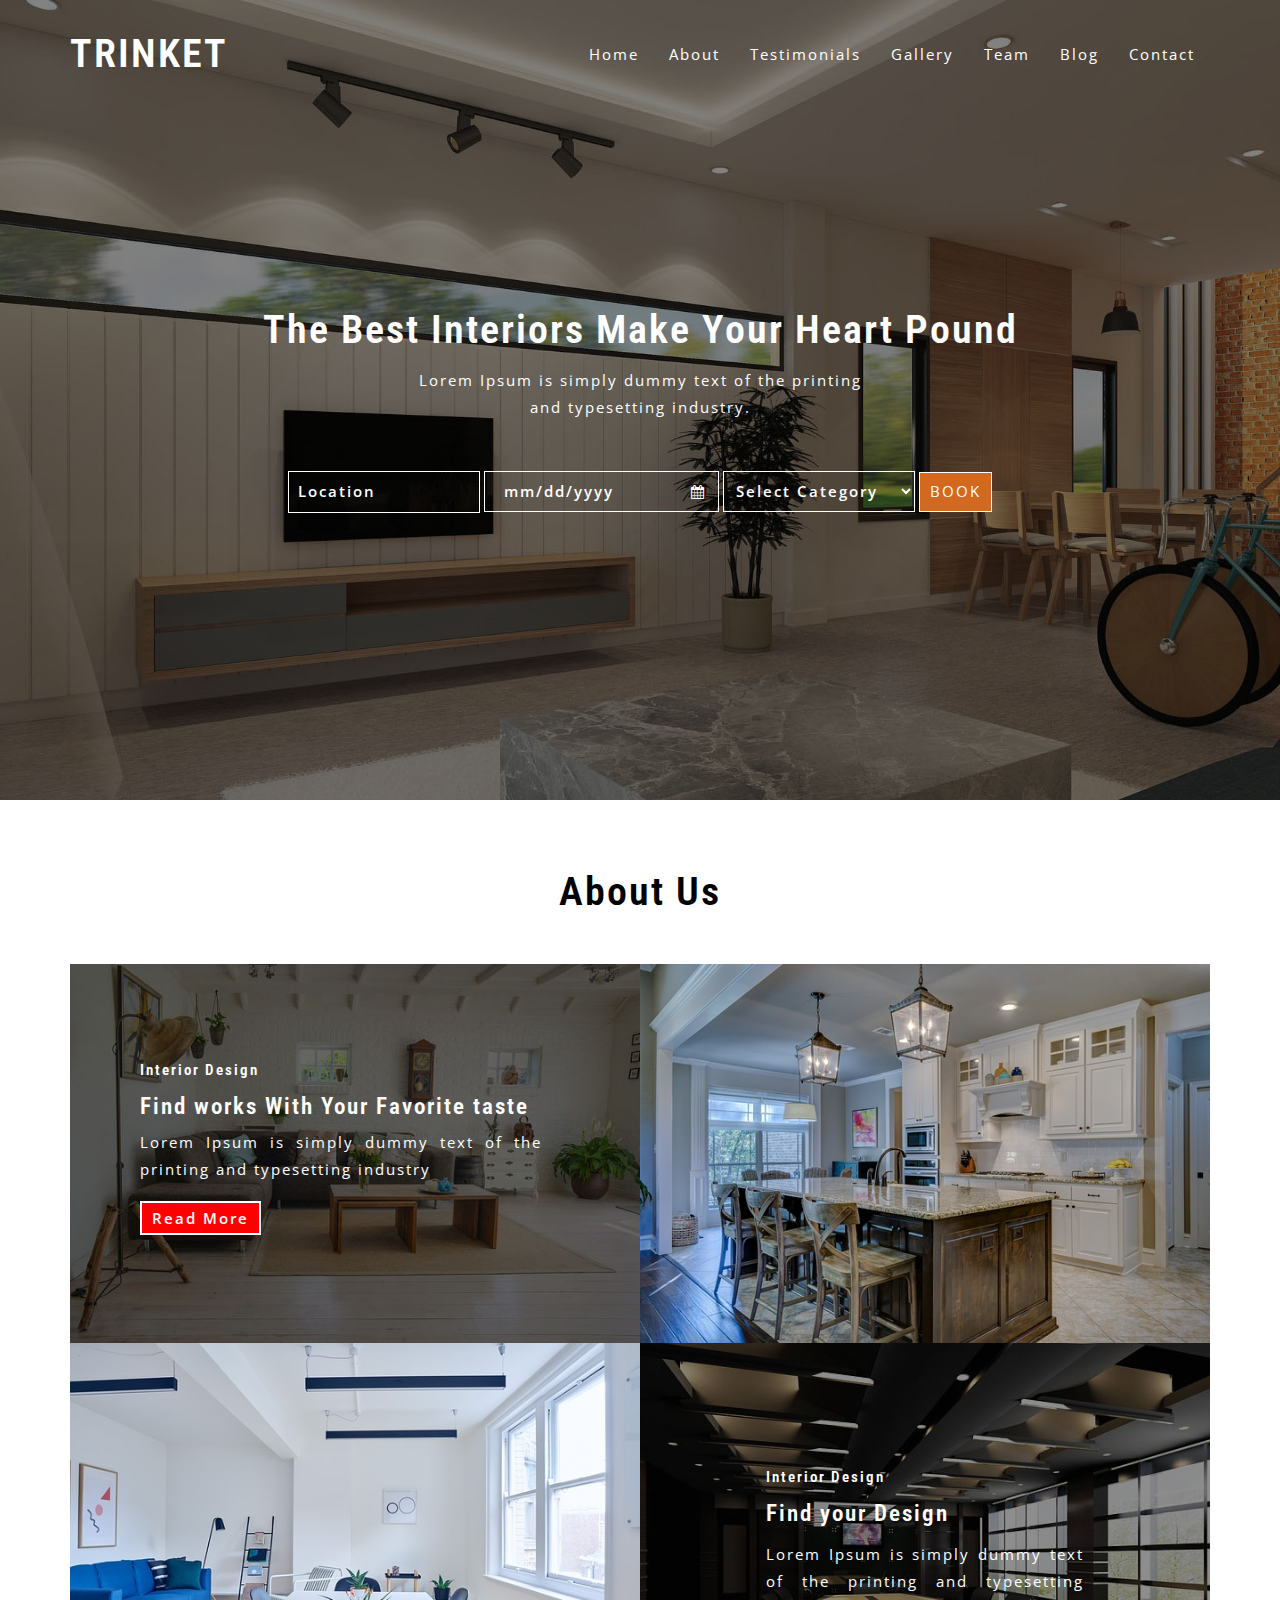
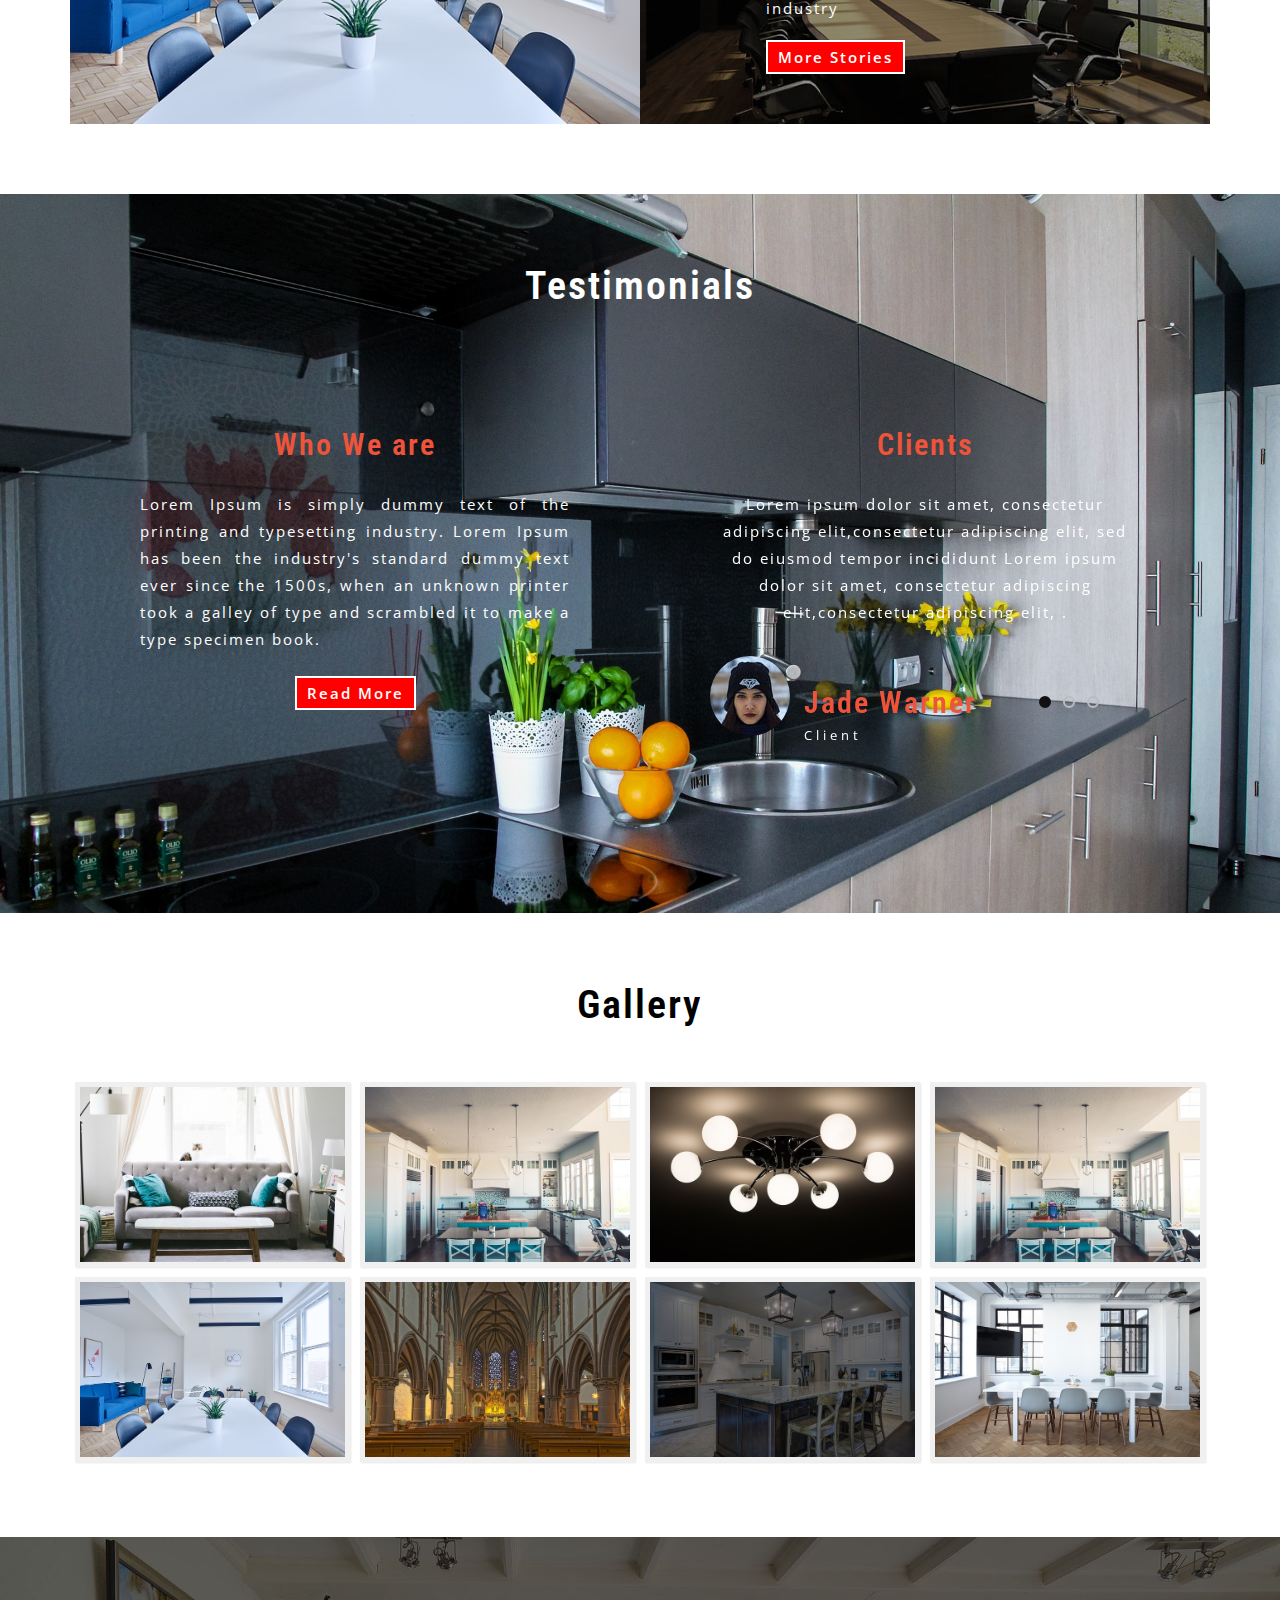
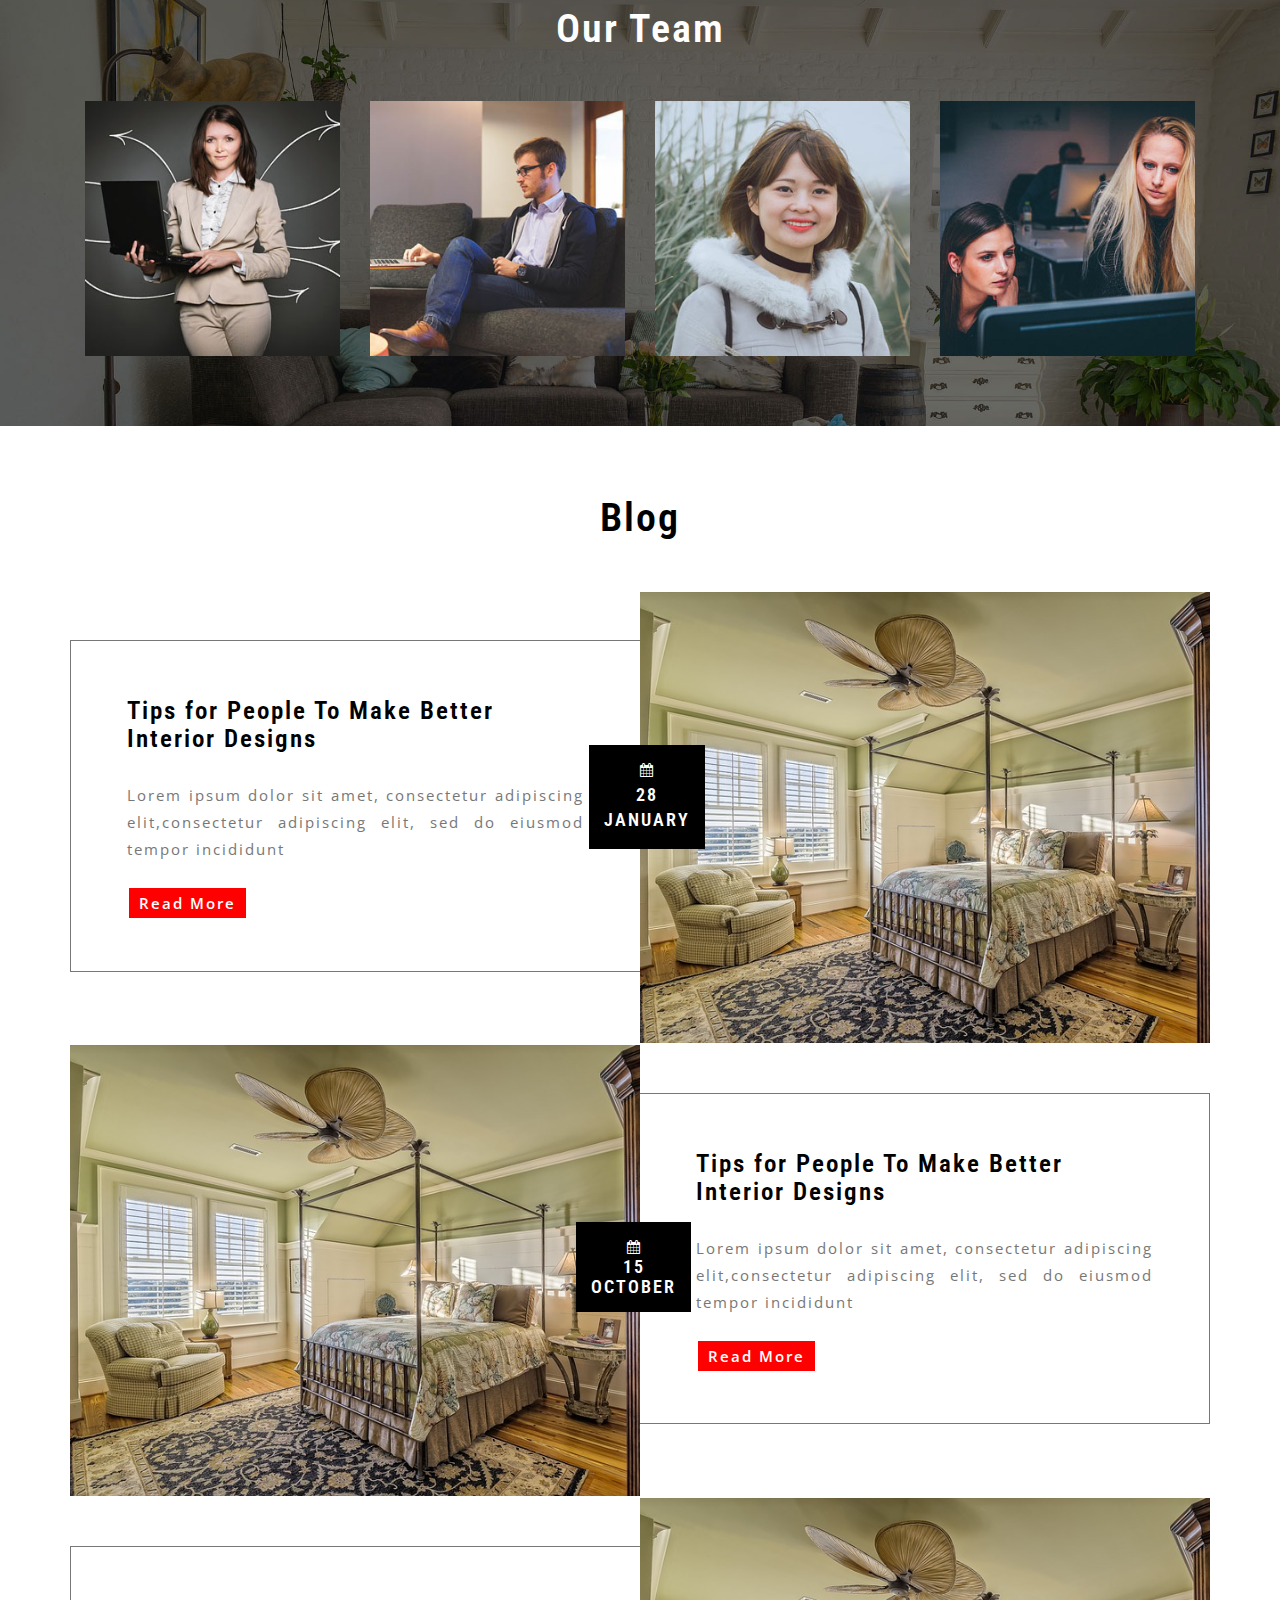
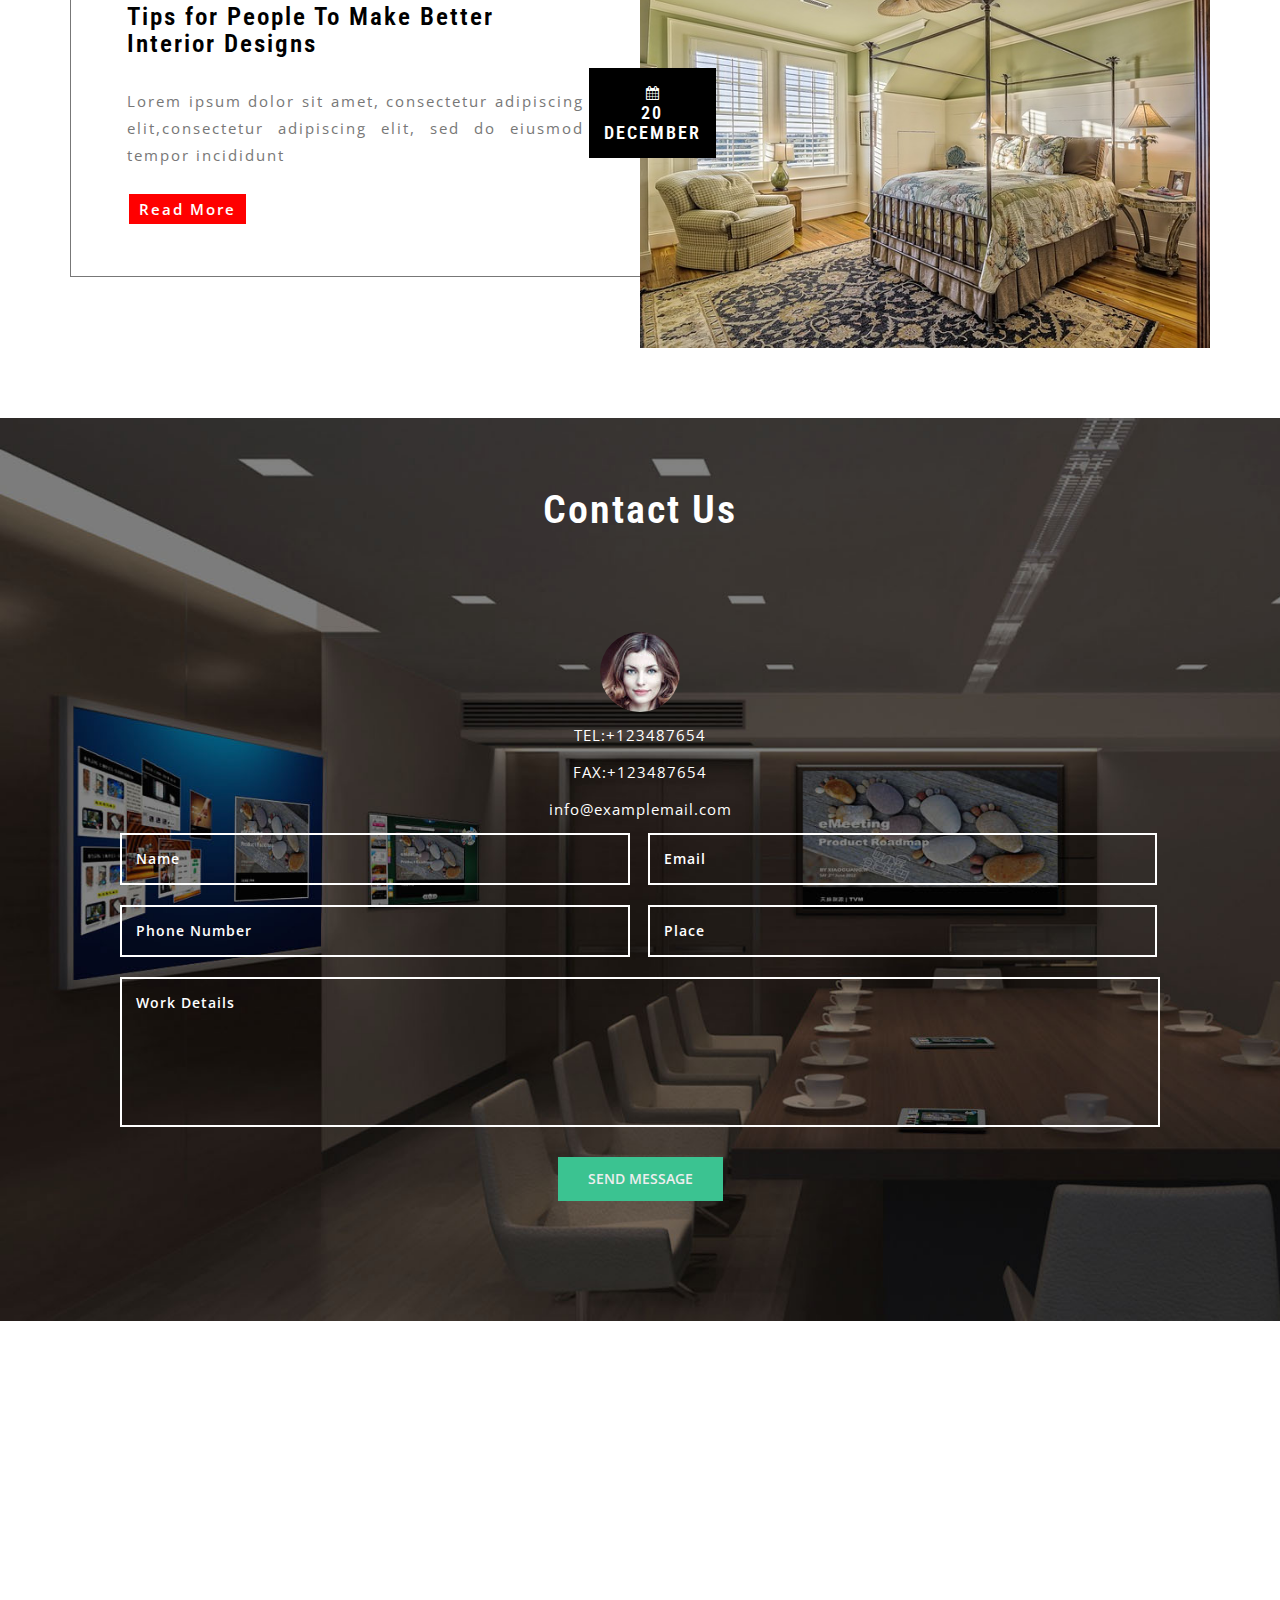
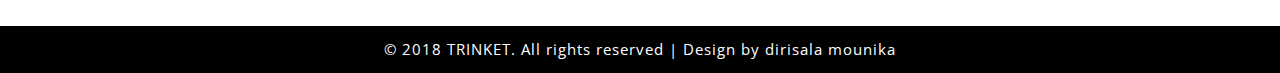
==== index.html @ 95739be4 "Add files via upload" ====
<!DOCTYPE html>
<html>
<head>
<title>Trinket an Interior Category Bootstrap Responsive Website Template | Home :: w3layouts</title>
<meta name="viewport" content="width=device-width, initial-scale=1">
<meta charset="utf-8">
<meta name="keywords" content="Trinket a Responsive web template, Bootstrap Web Templates, Flat Web Templates, Android Compatible web template, 
Smartphone Compatible web template, free webdesigns for Nokia, Samsung, LG, SonyEricsson, Motorola web design" />
<link href="css/bootstrap.min.css" rel="stylesheet" type="text/css" media="all">
<link href="css/font-awesome.min.css" rel="stylesheet" type="text/css" media="all">
<link href="css/owl.carousel.css" rel="stylesheet">
<link rel="stylesheet" href="css/jquery-ui.css" />
<link rel="stylesheet" href="css/chocolat.css" type="text/css">
<link href="css/style.css" rel="stylesheet" type="text/css" media="all"/>
<link href="//fonts.googleapis.com/css?family=Open+Sans" rel="stylesheet">
<link href="//fonts.googleapis.com/css?family=Roboto+Condensed" rel="stylesheet">
</head>
<body>
<!-- Banner-->
<div class="w3_banner">
<nav class="navbar navbar-default">
  <div class="container">
    <!-- Brand and toggle get grouped for better mobile display -->
    <div class="navbar-header">
      <button type="button" class="navbar-toggle collapsed" data-toggle="collapse" data-target="#bs-example-navbar-collapse-1" aria-expanded="false">
        <span class="sr-only">Toggle navigation</span>
        <span class="icon-bar"></span>
        <span class="icon-bar"></span>
        <span class="icon-bar"></span>
      </button>
      <h1><a class="navbar-brand" href="#">TRINKET</a></h1>
    </div>

    <!-- Collect the nav links, forms, and other content for toggling -->
    <div class="collapse navbar-collapse" id="bs-example-navbar-collapse-1">
      <ul class="nav navbar-nav navbar-right">
        <li><a href="#">Home</a></li>
        <li><a href="#about" class="page-scroll">About</a></li>
		<li><a href="#testimonials" class="page-scroll" >Testimonials</a></li>
		<li><a href="#gallery" class="page-scroll">Gallery</a></li>
		<li><a href="#team" class="page-scroll">Team</a></li>
		<li><a href="#blog" class="page-scroll">Blog</a></li>
		<li><a href="#contact" class="page-scroll">Contact</a></li>
     	   </ul>
        </div><!-- /.navbar-collapse -->
  </div><!-- /.container -->
</nav>
<div class="w3_bannerinfo">
<h2>The Best Interiors Make Your Heart Pound</h2>
<p>Lorem Ipsum is simply dummy text of the printing and typesetting industry. </p>
<!-- Search-->
<div class="w3l_banser">
	<div id="search_form" class="search_top">
		
		<form action="#" method="post">
		<input class="text" name="Location" type="text" placeholder="Location" required="">
		<div class="w3_date">
		<input  id="datepicker" name="Text" type="text" value="" placeholder="mm/dd/yyyy"  onfocus="this.value = '';" onblur="if (this.value == '') {this.value = 'mm/dd/yyyy';}" required="" >	
		<i class="fa fa-calendar" aria-hidden="true"></i>
		</div>
		<div class="w3l_sel">
			<select id="country12" onchange="change_country(this.value)" class="frm-field required">
														<option value="null"> Select Category</option>
														<option value="city">AFF</option>
														<option value="city">Focal Paint</option>
														<option value="city">Room</option>
														<option value="city">House</option>
														
										</select>
										</div>
			<input type="submit" value="BOOK">
			<div class="clearfix"></div>
		</form>
	</div>
	</div>
<!--/Search-->
</div>
</div>
<!-- /Banner-->

<!-- About-->
<div class="about" id="about">
<div class="container">
<h3>About Us</h3>
<div class="col-md-6 wthree_abttop">
<h6>Interior Design</h6>
<h4>Find works With Your Favorite taste</h4>
<p>Lorem Ipsum is simply dummy text of the printing and typesetting industry</p>
<div class="wthree_rm">
<a href="#" data-toggle="modal" data-target="#myModal">Read More </a>
  <div class="modal video-modal fade" id="myModal" tabindex="-1" role="dialog" aria-labelledby="myModal">
		<div class="modal-dialog" role="document">
             <div class="modal-content">
        <div class="modal-header">
          <button type="button" class="close" data-dismiss="modal">&times;</button>
          <h5 class="modal-title">Trinket</h5>
        </div>
        <div class="modal-body">
		<img src="images/rm.jpg"  class="img-responsive" alt="tfg">
          <p class="agileinfo">Lorem Ipsum is simply dummy text of the printing and typesetting industry. Lorem Ipsum has been the industry's standard dummy text ever since the 1500s, when an unknown printer took a galley of type and scrambled it to make a type specimen book.</p>
        </div>
        <div class="modal-footer">
          <button type="button" class="btn btn-default" data-dismiss="modal">Close</button>
        </div>
      </div>
      
    </div>
  </div>
</div>
</div>
<div class="col-md-6 wthree_abttopr">
<img src="images/abt1.jpg" class="img-responsive" alt="adr">
</div>
<div class="col-md-6 wthree_abtdwn">
<img src="images/abt2.jpg" class="img-responsive" alt="adr">
</div>
<div class="col-md-6 wthree_abtdwnl">
<h6>Interior Design</h6>
<h4>Find your Design</h4>
<p>Lorem Ipsum is simply dummy text of the printing and typesetting industry</p>
<div class="w3ls_more">
<a href="#gallery" class="page-scroll">More Stories</a>
</div>
</div>
<div class="clearfix"></div>
</div>
</div>
<!--/About-->

<!-- Testimonials-->
<div class="testimonials" id="testimonials">
<div class="container">
<h3>Testimonials</h3>
<div class="col-md-6 agileinfo">
<h4>Who We are</h4>
<p>Lorem Ipsum is simply dummy text of the printing and typesetting industry. Lorem Ipsum has been the industry's standard dummy text ever since the 1500s, when an unknown printer took a galley of type and scrambled it to make a type specimen book.</p>
<div class="wthree_rm1">
<a href="#" data-toggle="modal" data-target="#myModal1">Read More </a>
  <div class="modal video-modal fade" id="myModal1" tabindex="-1" role="dialog" aria-labelledby="myModal1">
		<div class="modal-dialog" role="document">
             <div class="modal-content">
        <div class="modal-header">
          <button type="button" class="close" data-dismiss="modal">&times;</button>
          <h5 class="modal-title">Trinket</h5>
        </div>
        <div class="modal-body">
		<img src="images/rm.jpg"  class="img-responsive" alt="tfg">
          <p class="agileinfo1">Lorem Ipsum is simply dummy text of the printing and typesetting industry. Lorem Ipsum has been the industry's standard dummy text ever since the 1500s, when an unknown printer took a galley of type and scrambled it to make a type specimen book.</p>
        </div>
        <div class="modal-footer">
          <button type="button" class="btn btn-default" data-dismiss="modal">Close</button>
        </div>
      </div>
      
    </div>
  </div>
</div>
</div>
<div class="col-md-6 w3_test">
			
				<h4>Clients</h4>
			
			<div class="agile_wthree_inner_grids">
				<div class="test-agile_main_section">
					<div id="owl-demo2" class="owl-carousel">
						<div class="agile">
							<div class="test-grid">

						
								<p class="para-w3-agile">Lorem ipsum dolor sit amet, consectetur adipiscing elit,consectetur adipiscing elit, sed do eiusmod tempor incididunt Lorem ipsum dolor sit amet, consectetur adipiscing elit,consectetur adipiscing elit,
								 .</p>
								<div class="test-grid1">
									<div class="test-grid2">

										<img src="images/t1.jpg" alt="" class="img-responsive">
									</div>
									<div class="test-grid2_text">
										<h4>Jade Warner</h4>
										<span>Client</span>
									</div>
									<div class="clearfix"></div>
								</div>
							</div>
						</div>
						<div class="agile">
							<div class="test-grid">

							
								<p class="para-w3-agile">Lorem ipsum dolor sit amet, consectetur adipiscing elit,consectetur adipiscing elit, sed do eiusmod tempor incididunt Lorem ipsum dolor sit amet, consectetur adipiscing elit,consectetur adipiscing elit,
									 .</p>
								<div class="test-grid1">
									<div class="test-grid2">

										<img src="images/t2.jpg" alt="" class="img-r">
									</div>
									<div class="test-grid2_text">
										<h4>Amy Warner</h4>
										<span>Client</span>
									</div>
									<div class="clearfix"></div>
								</div>
							</div>
						</div>
						<div class="agile">
							<div class="test-grid">

							
								<p class="para-w3-agile">Lorem ipsum dolor sit amet, consectetur adipiscing elit,consectetur adipiscing elit, sed do eiusmod tempor incididunt Lorem ipsum dolor sit amet, consectetur adipiscing elit,consectetur adipiscing elit,
									 .</p>
								<div class="test-grid1">
									<div class="test-grid2">

										<img src="images/t3.jpg" alt="" class="img-r">
									</div>
									<div class="test-grid2_text">
										<h4>James Warner</h4>
										<span>Client</span>
									</div>
									<div class="clearfix"></div>
								</div>
							</div>
						</div>
					</div>
				</div>
			</div>
		

	<!-- //agile_testimonials -->

</div>
<div class="clearfix"></div>
</div>
</div>
<div class="clearfix"></div>
<!-- /Testimonials-->

<!-- Gallery -->
	<div class="gallery" id="gallery">
			<div class="container">
			<div class="portfolio-agile">
			<h3>Gallery</h3>
			<div class="main">
                <div class="view view-seventh">
					<a href="images/g1.jpg" class="b-link-stripe b-animate-go  thickbox">
						<img src="images/g1.jpg" class="img-responsive" alt="" />
						<div class="mask">
							<h4>INTERIOR DESIGN</h4>
							
						</div>
					</a>
                </div>
                <div class="view view-seventh">
                    <a href="images/g2.jpg" class="b-link-stripe b-animate-go  thickbox">
						<img src="images/g2.jpg" class="img-responsive" alt="" />
						<div class="mask">
							<h4>INTERIOR DESIGN</h4>
							
						</div>
					</a>
                </div>
                <div class="view view-seventh">
                    <a href="images/g3.jpg" class="b-link-stripe b-animate-go  thickbox">
						<img src="images/g3.jpg" class="img-responsive" alt="" />
						<div class="mask">
							<h4>INTERIOR DESIGN</h4>
							
						</div>
					</a>
                </div>
                <div class="view view-seventh">
                    <a href="images/g4.jpg" class="b-link-stripe b-animate-go  thickbox">
						<img src="images/g4.jpg" class="img-responsive" alt="" />
						<div class="mask">
							<h4>INTERIOR DESIGN</h4>
							
						</div>
					</a>
                </div>
                <div class="view view-seventh">
					<a href="images/g5.jpg" class="b-link-stripe b-animate-go  thickbox">
						<img src="images/g5.jpg" class="img-responsive" alt="" />
						<div class="mask">
							<h4>INTERIOR DESIGN</h4>
							
						</div>
					</a>
                </div>
                <div class="view view-seventh">
                    <a href="images/g6.jpg" class="b-link-stripe b-animate-go  thickbox">
						<img src="images/g6.jpg" class="img-responsive" alt="" />
						<div class="mask">
							<h4>INTERIOR DESIGN</h4>
							
						</div>
					</a>
                </div>
				<div class="view view-seventh">
                    <a href="images/g7.jpg" class="b-link-stripe b-animate-go  thickbox">
						<img src="images/g7.jpg" class="img-responsive" alt="" />
						<div class="mask">
							<h4>INTERIOR DESIGN</h4>
							
						</div>
					</a>
                </div>
				<div class="view view-seventh">
                    <a href="images/g8.jpg" class="b-link-stripe b-animate-go  thickbox">
						<img src="images/g8.jpg" class="img-responsive" alt="" />
						<div class="mask">
							<h4>INTERIOR DESIGN</h4>
							
						</div>
					</a>
                </div>
    				<div class="clearfix"></div>
           
			</div>
			</div>
			</div>
	</div>
<!-- //Gallery -->

<!-- team-->
	<div class="team" id="team">
	<div class="team-info">
		<div class="container">	 
			<div class="team-row">
				<h3 class="agile-title">Our Team</h3> 
				<div class="col-md-3 team-grids">
					<div class="team-agile-img"> 
						<a href="#"><img src="images/tm1.jpg" alt="img"></a>
						<div class="view-caption">
							<div class="w3ls-info">
								<h4>Smith</h4> 
							</div>
							<ul>
								<li><a href="#"><span class="fa fa-facebook"></span></a></li>
								<li><a href="#"><span class="fa fa-twitter"></span></a></li>
								<li><a href="#"><span class="fa fa-google-plus"></span></a></li>
							</ul>
						</div>    
					</div>
				</div>					
				<div class="col-md-3 team-grids">
					<div class="team-agile-img"> 
						<a href="#"><img src="images/tm2.jpg" alt="img"></a>
						<div class="view-caption">
							<div class="w3ls-info">
								<h4>Michael </h4> 
							</div>
							<ul>
								<li><a href="#"><span class="fa fa-facebook"></span></a></li>
								<li><a href="#"><span class="fa fa-twitter"></span></a></li>
								<li><a href="#"><span class="fa fa-google-plus"></span></a></li>
							</ul>
						</div>    
					</div>
				</div>
				<div class="col-md-3 team-grids">
					<div class="team-agile-img"> 
						<a href="#"><img src="images/tm3.jpg" alt="img"></a>
						<div class="view-caption">
							<div class="w3ls-info">
								<h4>Sophia</h4> 
							</div>
							<ul>
								<li><a href="#"><span class="fa fa-facebook"></span></a></li>
								<li><a href="#"><span class="fa fa-twitter"></span></a></li>
								<li><a href="#"><span class="fa fa-google-plus"></span></a></li>
							</ul>
						</div>    
					</div>
				</div>
				<div class="col-md-3 team-grids">
					<div class="team-agile-img"> 
						<a href="#"><img src="images/tm4.jpg" alt="img"></a>
						<div class="view-caption">
							<div class="w3ls-info">
								<h4>lara</h4> 
							</div>
							<ul>
								<li><a href="#"><span class="fa fa-facebook"></span></a></li>
								<li><a href="#"><span class="fa fa-twitter"></span></a></li>
								<li><a href="#"><span class="fa fa-google-plus"></span></a></li>
							</ul>
						</div>    
					</div>
				</div>
				<div class="clearfix"> </div>
			</div>
		</div>
	</div>
</div>
<!-- //team -->
<!-- Blog-->
<div class="blog" id="blog">
<div class="container">
<h3>Blog</h3>
<div class="col-md-6 col-sm-6 w3_bl">
<h4>Tips for People To Make Better Interior Designs</h4>
<p>Lorem ipsum dolor sit amet, consectetur adipiscing elit,consectetur adipiscing elit, sed do eiusmod tempor incididunt</p>
<div class="wthree_rm2">
<a href="#" data-toggle="modal" data-target="#myModal2">Read More </a>
  <div class="modal video-modal fade" id="myModal2" tabindex="-1" role="dialog" aria-labelledby="myModal2">
		<div class="modal-dialog" role="document">
             <div class="modal-content">
        <div class="modal-header">
          <button type="button" class="close" data-dismiss="modal">&times;</button>
          <h5 class="modal-title">Trinket</h5>
        </div>
        <div class="modal-body">
		<img src="images/rm.jpg"  class="img-responsive" alt="tfg">
          <p class="agileinfo1">Lorem Ipsum is simply dummy text of the printing and typesetting industry. Lorem Ipsum has been the industry's standard dummy text ever since the 1500s, when an unknown printer took a galley of type and scrambled it to make a type specimen book.</p>
        </div>
        <div class="modal-footer">
          <button type="button" class="btn btn-default" data-dismiss="modal">Close</button>
        </div>
      </div>
      
    </div>
  </div>
</div>
</div>
<div class="col-md-6 col-sm-6 w3_br">
<img src="images/blog.jpg" class="img-responsive" alt="xyx">
</div>
<div class="clearfix"></div>
<div class="w3ls_pos">
<i class="fa fa-calendar" aria-hidden="true"></i>
<h4>28</h4>
<h4>JANUARY</h4>
</div>
<div class="clearfix"></div>
<div class="col-md-6 col-sm-6 w3_br">
<img src="images/blog.jpg" class="img-responsive" alt="xyx">
</div>
<div class="col-md-6 col-sm-6 w3_bm">
<h4>Tips for People To Make Better Interior Designs</h4>
<p>Lorem ipsum dolor sit amet, consectetur adipiscing elit,consectetur adipiscing elit, sed do eiusmod tempor incididunt</p>
<div class="wthree_rm2">
<a href="#" data-toggle="modal" data-target="#myModal2">Read More </a>
  <div class="modal video-modal fade" id="myModal2" tabindex="-1" role="dialog" aria-labelledby="myModal2">
		<div class="modal-dialog" role="document">
             <div class="modal-content">
        <div class="modal-header">
          <button type="button" class="close" data-dismiss="modal">&times;</button>
          <h5 class="modal-title">Trinket</h5>
        </div>
        <div class="modal-body">
		<img src="images/rm.jpg"  class="img-responsive" alt="tfg">
          <p class="agileinfo1">Lorem Ipsum is simply dummy text of the printing and typesetting industry. Lorem Ipsum has been the industry's standard dummy text ever since the 1500s, when an unknown printer took a galley of type and scrambled it to make a type specimen book.</p>
        </div>
        <div class="modal-footer">
          <button type="button" class="btn btn-default" data-dismiss="modal">Close</button>
        </div>
      </div>
      
    </div>
  </div>
</div>
</div>
<div class="clearfix"></div>
<div class="w3ls_pos1">
<i class="fa fa-calendar" aria-hidden="true"></i>
<h4>15</h4>
<h4>OCTOBER</h4>
</div>
<div class="clearfix"></div>
<div class="col-md-6 col-sm-6 w3_bl">
<h4>Tips for People To Make Better Interior Designs</h4>
<p>Lorem ipsum dolor sit amet, consectetur adipiscing elit,consectetur adipiscing elit, sed do eiusmod tempor incididunt</p>
<div class="wthree_rm2">
<a href="#" data-toggle="modal" data-target="#myModal2">Read More </a>
  <div class="modal video-modal fade" id="myModal2" tabindex="-1" role="dialog" aria-labelledby="myModal2">
		<div class="modal-dialog" role="document">
             <div class="modal-content">
        <div class="modal-header">
          <button type="button" class="close" data-dismiss="modal">&times;</button>
          <h5 class="modal-title">Trinket</h5>
        </div>
        <div class="modal-body">
		<img src="images/rm.jpg"  class="img-responsive" alt="tfg">
          <p class="agileinfo1">Lorem Ipsum is simply dummy text of the printing and typesetting industry. Lorem Ipsum has been the industry's standard dummy text ever since the 1500s, when an unknown printer took a galley of type and scrambled it to make a type specimen book.</p>
        </div>
        <div class="modal-footer">
          <button type="button" class="btn btn-default" data-dismiss="modal">Close</button>
        </div>
      </div>
      
    </div>
  </div>
</div>
</div>
<div class="col-md-6 col-sm-6 w3_br">
<img src="images/blog.jpg" class="img-responsive" alt="xyx">
</div>
<div class="clearfix"></div>
<div class="w3ls_pos2">
<i class="fa fa-calendar" aria-hidden="true"></i>
<h4>20</h4>
<h4>DECEMBER</h4>
</div>
<div class="clearfix"></div>
</div>
</div>
<!--/Blog-->

<!-- Contact-->
<!-- /contact -->
	<div class="contact" id="contact">
		<div class="container">

			<div class="inner-w3">
					<h3>Contact Us</h3>
				</div>
			<div class="w3_agile_grids_top">	
				
			   <div class="contact-form-aits">
				 <form action="#" method="post">
				 <div class="test-grid5">
					<img src="images/t2.jpg" alt="" class="img-responsive">
				</div>
				<div class="w3_cc">
				<p>TEL:+123487654</p>
				<p>FAX:+123487654</p>
				<p><a href="mailto:info@example.com">info@examplemail.com</a></p>
				</div>
					<input type="text" class="margin-right" Name="Name" placeholder="Name" required="">
					<input type="email" Name="Email" placeholder="Email" required="">
					<input type="text" class="margin-right" Name="Phone Number" placeholder="Phone Number" required="">
					<input type="text" Name="Place" placeholder="Place" required="">
					<div class="w3_txt"><textarea name="Message" placeholder="Work Details" required=""></textarea></div>
					<div class="clearfix"></div>
					<div class="send-button agileits w3layouts">
						<button class="btn btn-primary">SEND MESSAGE</button>
					</div>
				  </form>
				          
			   </div>
			</div>
		</div>
	</div>
	<!-- //contact -->
<div class="map">

 <iframe src="https://www.google.com/maps/embed?pb=!1m18!1m12!1m3!1d6509915.939484077!2d-123.79728565006775!3d37.1843152587944!2m3!1f0!2f0!3f0!3m2!1i1024!2i768!4f13.1!3m3!1m2!1s0x808fb9fe5f285e3d%3A0x8b5109a227086f55!2sCalifornia%2C+USA!5e0!3m2!1sen!2sin!4v1509946591019" style="border:0" allowfullscreen></iframe>

 </div>
<!--/Contact-->
<div class="copyright">
		<div class="container">
			<p>© 2018 TRINKET. All rights reserved | Design by dirisala mounika</p>
		</div>
	</div>

<script src="js/jquery.min.js"></script>
<script src="js/jquery.easing.min.js"></script>
<script src="js/bootstrap.min.js"></script>
<script src="js/grayscale.js"></script>
<script src="js/SmoothScroll.min.js"></script>
<script type="text/javascript" src="js/move-top.js"></script>
<script type="text/javascript" src="js/easing.js"></script>
<script type="text/javascript">
	jQuery(document).ready(function($) {
		$(".scroll").click(function(event){		
			event.preventDefault();
			$('html,body').animate({scrollTop:$(this.hash).offset().top},1000);
		});
	});
</script>
<script type="text/javascript">
$(document).ready(function() {
var defaults = {
containerID: 'toTop', // fading element id
containerHoverID: 'toTopHover', // fading element hover id
scrollSpeed: 1200,
easingType: 'linear' 
};
$().UItoTop({ easingType: 'easeOutQuart' });
});
</script>
<!-- Calendar -->
			
				<script src="js/jquery-ui.js"></script>
				  <script>
						  $(function() {
							$( "#datepicker,#datepicker1,#datepicker2,#datepicker3" ).datepicker();
						  });
				  </script>
			<!-- //Calendar -->
			<!-- requried-jsfiles-for owl -->
	<script src="js/owl.carousel.js"></script>
	<script>
		$(document).ready(function () {
			$("#owl-demo2").owlCarousel({
				items: 1,
				lazyLoad: false,
				autoPlay: true,
				navigation: false,
				navigationText: false,
				pagination: true,
			});
		});
	</script>
	<!-- //requried-jsfiles-for owl -->

<!-- gallery-pop-up-script -->
<script src="js/jquery.chocolat.js"></script>
<script type="text/javascript">
$(function() {
	$('.view-seventh a').Chocolat();
});
</script>
<!-- //gallery-pop-up-script -->
</body>
</html>
---- css/chocolat.css ----
body{
	margin:0;
	padding:0;
}
#Choco_overlay{
	background:#212121 !important;
	position: fixed;
	top: 0;
	left: 0;
	z-index: 1000;
	width: 100%;
	height: 100%;
	display:none;
	padding:0;
	margin:0;
}
#Choco_content{
	display:none;
	width:800px;
	height:600px;
	z-index:1001;
	position:fixed;
	left:50%;
	top:50%;
	margin-left:-400px;
	margin-top:-300px;
	border-top:1px solid transparent;/*Yes, adjust image perfectly at the center of a box, don't know why.*/
}
#Choco_left_arrow{
	float:left;
	background-image:url(../images/left.png)!important;
	background-position:12%;
	left:-20%;
}
#Choco_right_arrow{
	float:right;
	background-image:url(../images/right.png)!important;
	background-position:88%;
	left:20%;
}
.Choco_arrows{
	background-repeat:no-repeat;
	display:none;
	position:relative;
	cursor:pointer;
	width:49%;
	top:-100%;
	height:100%;
	margin-top:-30px;
}
#Choco_container_photo{
	text-align:center;
	width:800px;
	height:600px;
	/*background:url(../images/ajax-loader.gif) center center no-repeat;*/
}
#Choco_container_description{
	padding:0;
	height:26px;
	width:100%;
	color:#FFFFFF;
	font-family:Tahoma;
	clear:both;
	position:relative;
	font-size:12px;
	margin-top:-5px;
	overflow:hidden;
	visibility:hidden;
}
#Choco_container_title{
	float:left;
	padding:5px;
}
#Choco_container_via{
	padding:5px;
	float:right;
}
#Choco_container_via a{
	color:gray;
}
#Choco_container_via a:hover{
	color:white;
	background:gray;
}
#Choco_close{
	width:30px;
	height:25px;
	background-image:url(../images/close.png)!important;
	background-repeat:no-repeat;
	z-index:1002;
	cursor:pointer;
	margin: 0px 0px 15px 0px;
	display:none;
}
#Choco_loading{
	width:9px;
	height:11px;
	background-image:url(../images/loading.gif);
	background-repeat:no-repeat;
	z-index:1002;
	cursor:pointer;
	float:right;
	margin-top:-20px;
	display:none;
}
#Choco_bigImage{
	display:none;
	position:relative;
	width:100%;
	height:100%;
	margin-top:-5px;
}
---- css/style.css ----
/*--
Author: W3Layouts
Author URL: http://w3layouts.com
License: Creative Commons Attribution 3.0 Unported
License URL: http://creativecommons.org/licenses/by/3.0/
--*/

/*-- Reset-Code --*/

body {
	padding: 0;
	margin: 0;
	background: #FFF;
	font-family: 'Open Sans', sans-serif;
}
body a {
	transition: 0.5s all;
	-webkit-transition: 0.5s all;
	-moz-transition: 0.5s all;
	-o-transition: 0.5s all;
	-ms-transition: 0.5s all;
	text-decoration: none;
}
body a:hover {
	text-decoration: none;
}
body a:focus, a:hover {
	text-decoration: none;
}
input[type="button"], input[type="submit"] {
	transition: 0.5s all;
	-webkit-transition: 0.5s all;
	-moz-transition: 0.5s all;
	-o-transition: 0.5s all;
	-ms-transition: 0.5s all;
}
h1, h2, h3, h4, h5, h6 {
	margin: 0;
	padding: 0;
font-family: 'Roboto Condensed', sans-serif;
		font-weight:600;
		letter-spacing:2px;
		
}
p {
	margin: 0;
	color:#777;
	letter-spacing:1px;
	line-height:1.8em;
	font-size:15px;
	font-weight:400;
	text-align: justify;
}
.row{
	margin:0px;
	padding:0px;
}
ul {
	margin: 0;
	padding: 0;
}
label {
	margin: 0;
}
a:focus, a:hover {
	text-decoration: none;
	outline: none;
}
/*-- //Reset-Code --*/

/** Header**/
.navbar-default {
    background-color:transparent;
    border-color:transparent;
	padding: 2em;
}
.w3_bannerinfo {
    text-align: center;
    margin-top: 200px;
}
.w3_bannerinfo p {
    width: 35%;
    margin: 0 auto;
    color: #fff;
    letter-spacing: 2px;
    font-size: 15px;
    line-height: 1.8em;
	text-align: center;
}
input[type="submit"] {
    background-color: #d2691e;
    color: #fff;
    padding: 8px 10px;
    border: 1px solid #fff;
    font-size: 15px;
    letter-spacing: 2px;
}
.w3_banner {
	background:url(../images/baner.jpg) 0px 0px  no-repeat;
	background-size:cover;
	min-height:800px;
}
.navbar-default .navbar-brand {
    color: #fff;
    font-size: 40px;
    font-weight: 600;
    letter-spacing: 2px;
}
.navbar-default .navbar-brand:hover {
    color: #fff;
    background-color: transparent;
}
.navbar-default .navbar-nav>li>a {
    color: #fff;
    font-size: 15px;
    letter-spacing: 2px;
}
.navbar-default .navbar-nav>li>a:hover {
    color: #ff0000;
}
.form-control:focus {
    border-color:transparent;
    outline: 0;
    -webkit-box-shadow: inset 0 0px 1px rgba(0,0,0,.075), 0 0 0px rgba(102,175,233,.6);
    box-shadow: inset 0 0px 0px rgba(0,0,0,.075), 0 0 0px rgba(102,175,233,.6);
}
.form-control {
    display: block;
    width: 100%;
    height: 34px;
    padding: 6px 12px;
    font-size: 14px;
    line-height: 1.42857143;
    color: #fff;
    background-color: transparent;
    background-image: none;
    border-bottom: 1px solid #fff;
	border-top:0px;
	border-left:0px;
	border-right:0px;
    border-radius: 4px;
    -webkit-box-shadow: inset 0 0px 0px rgba(0,0,0,.075);
    box-shadow: inset 0 0px 0px rgba(0,0,0,.075);
    -webkit-transition: border-color ease-in-out .15s,-webkit-box-shadow ease-in-out .15s;
    -o-transition: border-color ease-in-out .15s,box-shadow ease-in-out .15s;
    transition: border-color ease-in-out .15s,box-shadow ease-in-out .15s;
}
.w3l_banser {
    margin-top: 50px;
}
.w3l_banser input.text {
    color: #fff;
    font-size: 15px;
    background-color: transparent;
    width: 15%;
    box-sizing: border-box;
	border:1px solid #fff;
    font-weight: 600;
    padding: 9px;
	letter-spacing:2px;
	outline:none;
}
.w3l_banser input#datepicker {
    background-color: transparent;
    width: 15%;
    padding: 9px;
	border:0px;
	font-size:15px;
	font-weight:600;
	letter-spacing:2px;
	color:#fff;
	outline:none;
}
h2 {
    font-size: 40px;
    color: #fff;
    font-weight: 600;
    letter-spacing: 2px;
    margin-bottom: 15px;
}
select#country12 {
	color: #fff;
    font-size: 15px;
    background-color: transparent;
    width: 15%;
    box-sizing: border-box;
	border:1px solid #fff;
    font-weight: 600;
    padding: 8.4px;
	letter-spacing:2px;
	outline:none;
}
option {
    background-color: #000;
}
.w3l_sel {
    display: inline;
    margin-left: 4px;
}
i.fa.fa-calendar {
    color: #fff;
	cursor:pointer;
}
.w3_date {
    display: inline;
    border: 1px solid #fff;
    padding: 10px;
}
::-webkit-input-placeholder {
color:#fff !important;
}
:-moz-placeholder { /* Firefox 18- */
color:#fff !important;
}
::-moz-placeholder {  /* Firefox 19+ */
color:#fff !important;
}
:-ms-input-placeholder {  
color:#fff !important;
}

/** /Header**/

/** About**/
.about {
    padding: 5em 0em;
}
.about h3 {
	 text-align: center;
    margin-bottom: 50px;
    color: #000;
    font-size: 40px;
    font-weight: 600;
    letter-spacing: 2px;
}
h5.modal-title {
    font-size: 20px;
    text-align: center;
    letter-spacing: 2px;
    color: #000;
}
.wthree_abttopr {
    padding: 0px;
}
.wthree_abtdwn {
    padding: 0;
}
.wthree_abttop {
    padding: 7em 7em 7em 5em;
	background:url(../images/abt3.jpg) 0px 0px  no-repeat;
	background-size:cover;
	    height: 379px;
	}
.wthree_abtdwnl {
    padding: 9em;
	background:url(../images/abt4.jpg) 0px 0px  no-repeat;
	background-size:cover;
	    height: 381px;
}
h6 {
    color: #fff;
    font-size: 15px;
    margin-bottom: 15px;
    letter-spacing: 2px;
    font-weight: 600;
}
.wthree_abttop h4 {
    color: #fff;
    font-size: 23px;
    letter-spacing: 2px;
    font-weight: 600;
}
.wthree_abttop p {
	color: #fff;
    letter-spacing: 2px;
    font-size: 15px;
    line-height: 1.8em;
	margin:10px 0px;
}
.wthree_abttop a {
    font-size: 15px;
    color: #fff;
    letter-spacing: 2px;
    border: 2px solid #fff;
    padding: 5px 10px;
    background-color: #ff0000;
    font-weight: 600;
}
.wthree_rm {
    margin-top: 25px;
}
p.agileinfo {
	color: #777;
    letter-spacing: 2px;
    font-size: 15px;
    line-height: 1.8em;
	padding:0px;
	}
.wthree_abtdwnl h4 {
	color: #fff;
    font-size: 23px;
    letter-spacing: 2px;
    font-weight: 600;
	margin-bottom: 15px;
}
.wthree_abtdwnl p {
	color: #fff;
    letter-spacing: 2px;
    font-size: 15px;
    line-height: 1.8em;
}
.w3ls_more {
    margin-top: 25px;
}
.w3ls_more a {
     font-size: 15px;
    color: #fff;
    letter-spacing: 2px;
    border: 2px solid #fff;
    padding: 5px 10px;
    background-color: #ff0000;
    font-weight: 600; 
}
/** /About**/

/** Testimonials**/
.testimonials {
    padding: 5em 0em;
	background:url(../images/test.jpg) 0px 0px  no-repeat;
	background-size:cover;
	min-height:500px;
}
.testimonials h3 {
	 text-align: center;
    margin-bottom: 50px;
    color: #fff;
    font-size: 40px;
    font-weight: 600;
    letter-spacing: 2px;
}
.test-grid h4 {
    font-size: 1.2em;
    color: #fff;
    font-weight: 400;
    letter-spacing: 1px;
    margin: 1em 0 0.2em;
}

.test-grid p {
    font-size: 14px;
    line-height: 2em;
    letter-spacing: 1px;
    
}

.test-grid span {
    font-size: 0.9em;
    color: #fff;
    letter-spacing: 4px;
}

.wthree_head_section.test h3 {
    color: #111;
}

.test-grid1 {
    margin: 0 auto 2em;
    text-align: center;
 }

.test-grid {
    text-align: center;
}

.test-grid2 {
    float: left;
}
.test-grid2 img {
    border-radius:50%;
}
.test-grid2_text {
    float: left;
    margin-left: 1em;
    text-align: left;
}
.agileinfo p {
	margin: 30px 0px;
	color: #fff;
    letter-spacing: 2px;
    font-size: 15px;
    line-height: 1.8em;
}
.agileinfo {
    text-align: center;
	padding: 5em;
}
.agileinfo h4 {
   color:#ef543b;
    font-size: 30px;
    letter-spacing: 2px;
    font-weight: 600;
}
.w3_test {
    padding: 5em;
}
.w3_test h4 {
    color:#ef543b;
    font-size: 30px;
    letter-spacing: 2px;
    font-weight: 600;
	text-align: center;
}
p.agileinfo1 {
	color: #777;
    letter-spacing: 2px;
    font-size: 15px;
    line-height: 1.8em;
	width:100%;
}

.wthree_head_section h3 {
    text-align: center;
	 color: #fff;
    font-size: 30px;
    letter-spacing: 2px;
    font-weight: 600;
}
p.para-w3-agile {
	margin: 30px 0px;
	color: #fff;
    letter-spacing: 2px;
    font-size: 15px;
    line-height: 1.8em;
	text-align:center
}

.wthree_rm1 a {
   font-size: 15px;
    color: #fff;
    letter-spacing: 2px;
    border: 2px solid #fff;
    padding: 5px 10px;
    background-color: #ff0000;
    font-weight: 600;
}
/** /Testimonials**/

/*-- Gallery --*/
.gallery{
	padding:5em 0em;
}
.gallery h3{
	text-align: center;
    margin-bottom: 50px;
    color: #000;
    font-size: 40px;
    font-weight: 600;
    letter-spacing: 2px;
}
.view {
   width: 275px;
    height: 185px;
    margin: 5px;
    float: left;
    border:5px solid #F1F0F0;
	overflow: hidden;
	position: relative;
	text-align: center;
	-webkit-box-shadow: 1px 1px 2px #e6e6e6;
	-moz-box-shadow: 1px 1px 2px #e6e6e6;
	box-shadow: 1px 1px 2px #e6e6e6;
	cursor: default;
	background: #fff;
}
.view .mask, .view .content {
    width: 267px;
    height: 210px;
    position: absolute;
    overflow: hidden;
    top: 0;
    left: 0;
}

.view img {
   display: block;
   position: relative;
   
}
.view h4 {
   text-transform: uppercase;
   color: #fff;
   text-align: center;
   position: relative;
   font-size: 17px;
   padding: 10px;
   background:rgba(33, 33, 33, 0.6);
     margin: 5em 0;
}
.view p {
	font-style: normal;
    font-size: 14px;
    position: relative;
    color: #fff;
    padding: 15px 20px 15px;
    text-align: center;
}
.view a.info {
   display: inline-block;
   text-decoration: none;
   padding: 7px 14px;
   background: #000;
   color: #fff;
   text-transform: uppercase;
   -webkit-box-shadow: 0 0 1px #000;
   -moz-box-shadow: 0 0 1px #000;
   box-shadow: 0 0 1px #000;
}
.view a.info:hover {
   -webkit-box-shadow: 0 0 5px #000;
   -moz-box-shadow: 0 0 5px #000;
   box-shadow: 0 0 5px #000;
}
.view-seventh img {
   -webkit-transition: all 0.5s ease-out;
   -moz-transition: all 0.5s ease-out;
   -o-transition: all 0.5s ease-out;
   -ms-transition: all 0.5s ease-out;
   transition: all 0.5s ease-out;
   -ms-filter: "progid: DXImageTransform.Microsoft.Alpha(Opacity=100)";
   filter: alpha(opacity=100);
   opacity: 1;
}
.view-seventh .mask {
   background-color:rgba(236, 68, 69, 0.85);
   -webkit-transform: rotate(0deg) scale(1);
   -moz-transform: rotate(0deg) scale(1);
   -o-transform: rotate(0deg) scale(1);
   -ms-transform: rotate(0deg) scale(1);
   transform: rotate(0deg) scale(1);
   -ms-filter: "progid: DXImageTransform.Microsoft.Alpha(Opacity=0)";
   filter: alpha(opacity=0);
   opacity: 0;
   -webkit-transition: all 0.3s ease-out;
   -moz-transition: all 0.3s ease-out;
   -o-transition: all 0.3s ease-out;
   -ms-transition: all 0.3s ease-out;
   transition: all 0.3s ease-out;
}
.view-seventh h4 {
   -webkit-transform: translateY(-200px);
   -moz-transform: translateY(-200px);
   -o-transform: translateY(-200px);
   -ms-transform: translateY(-200px);
   transform: translateY(-200px);
   -webkit-transition: all 0.2s ease-in-out;
   -moz-transition: all 0.2s ease-in-out;
   -o-transition: all 0.2s ease-in-out;
   -ms-transition: all 0.2s ease-in-out;
   transition: all 0.2s ease-in-out;
}
.view-seventh p {
   -webkit-transform: translateY(-200px);
   -moz-transform: translateY(-200px);
   -o-transform: translateY(-200px);
   -ms-transform: translateY(-200px);
   transform: translateY(-200px);
   -webkit-transition: all 0.2s ease-in-out;
   -moz-transition: all 0.2s ease-in-out;
   -o-transition: all 0.2s ease-in-out;
   -ms-transition: all 0.2s ease-in-out;
   transition: all 0.2s ease-in-out;
}
.view-seventh a.info {
   -webkit-transform: translateY(-200px);
   -moz-transform: translateY(-200px);
   -o-transform: translateY(-200px);
   -ms-transform: translateY(-200px);
   transform: translateY(-200px);
   -webkit-transition: all 0.2s ease-in-out;
   -moz-transition: all 0.2s ease-in-out;
   -o-transition: all 0.2s ease-in-out;
   -ms-transition: all 0.2s ease-in-out;
   transition: all 0.2s ease-in-out;
}
.view-seventh:hover img {
   -webkit-transform: rotate(720deg) scale(0);
   -moz-transform: rotate(720deg) scale(0);
   -o-transform: rotate(720deg) scale(0);
   -ms-transform: rotate(720deg) scale(0);
   transform: rotate(720deg) scale(0);
   -ms-filter: "progid: DXImageTransform.Microsoft.Alpha(Opacity=0)";
   filter: alpha(opacity=0);
   opacity: 0;
}
.view-seventh:hover .mask {
   -ms-filter: "progid: DXImageTransform.Microsoft.Alpha(Opacity=100)";
   filter: alpha(opacity=100);
   opacity: 1;
   -webkit-transform: translateY(0px) rotate(0deg);
   -moz-transform: translateY(0px) rotate(0deg);
   -o-transform: translateY(0px) rotate(0deg);
   -ms-transform: translateY(0px) rotate(0deg);
   transform: translateY(0px) rotate(0deg);
   -webkit-transition-delay: 0.4s;
   -moz-transition-delay: 0.4s;
   -o-transition-delay: 0.4s;
   -ms-transition-delay: 0.4s;
   transition-delay: 0.4s;
}
.view-seventh:hover h4 {
   -webkit-transform: translateY(0px);
   -moz-transform: translateY(0px);
   -o-transform: translateY(0px);
   -ms-transform: translateY(0px);
   transform: translateY(0px);
   -webkit-transition-delay: 0.7s;
   -moz-transition-delay: 0.7s;
   -o-transition-delay: 0.7s;
   -ms-transition-delay: 0.7s;
   transition-delay: 0.7s;
}
.view-seventh:hover p {
   -webkit-transform: translateY(0px);
   -moz-transform: translateY(0px);
   -o-transform: translateY(0px);
   -ms-transform: translateY(0px);
   transform: translateY(0px);
   -webkit-transition-delay: 0.6s;
   -moz-transition-delay: 0.6s;
   -o-transition-delay: 0.6s;
   -ms-transition-delay: 0.6s;
   transition-delay: 0.6s;
}
.view-seventh:hover a.info {
   -webkit-transform: translateY(0px);
   -moz-transform: translateY(0px);
   -o-transform: translateY(0px);
   -ms-transform: translateY(0px);
   transform: translateY(0px);
   -webkit-transition-delay: 0.5s;
   -moz-transition-delay: 0.5s;
   -o-transition-delay: 0.5s;
   -ms-transition-delay: 0.5s;
   transition-delay: 0.5s;
}
.main:nth-child(3) {
    margin: 3em 0 0;
}
/*-- //Gallery --*/

/** Team**/
.team {
    padding: 5em 0em;
	background:url(../images/tmbg.jpg) 0px 0px  no-repeat;
	background-size:cover;
}
.team-agile-img {
	width:100%;
  background-color: #FFF;
  display: block; 
  overflow: hidden;
  position: relative; 
  -webkit-transition: all 0.5s;
  -moz-transition: all 0.5s;
  -ms-transition: all 0.5s;
  -o-transition: all 0.5s;
  transition: all 0.5s;
  opacity: 1;
  filter: alpha(opacity=100);
}
.team-agile-img img { 
  width: 100%;
  -webkit-transition: all 0.5s;
  -moz-transition: all 0.5s;
  -ms-transition: all 0.5s;
  -o-transition: all 0.5s;
  transition: all 0.5s;
}
.team-agile-img:before {
  content: '';
  background-color: rgba(0, 0, 0, 0);
  left: 0;
  top: 0;
  right: 0;
  bottom: 0;
  position: absolute;
  -webkit-transition: all 0.5s;
  -moz-transition: all 0.5s;
  -ms-transition: all 0.5s;
  -o-transition: all 0.5s;
  transition: all 0.5s;
}
.team-agile-img:hover {
  cursor: pointer;
}

.team-agile-img:hover .view-caption {
  -moz-transform: translateY(0%) scale(1);
  -o-transform: translateY(0%) scale(1);
  -ms-transform: translateY(0%) scale(1);
  -webkit-transform: translateY(0%) scale(1);
  transform: translateY(0%) scale(1);
}
.view-caption {
    background-color:#095880;
    bottom: 0;
    height: 19%;
    left: 0;
    padding: 15px 20px;
    position: absolute;
    right: 0;
    text-align: left;
    z-index: 99;
    -webkit-transition: all 0.5s;
    -moz-transition: all 0.5s;
    -ms-transition: all 0.5s;
    -o-transition: all 0.5s;
    transition: all 0.5s;
    -moz-transform: translateY(150%) scale(1.5);
    -o-transform: translateY(150%) scale(1.5);
    -ms-transform: translateY(150%) scale(1.5);
    -webkit-transform: translateY(150%) scale(1.5);
    transform: translateY(150%) scale(1.5);
}
.view-caption .w3ls-info {
  float: left;
}
.view-caption .w3ls-info h4 {
    color: #fff;
    font-size: 1.5em;
    font-weight: normal;
}
.view-caption .w3ls-info p {
    color: #000;
    font-size: 1em;
}
.view-caption ul {
  float: right;
  display: inline-block;
}
.view-caption ul li {
  display: inline-block;
}
.view-caption ul li a {
    background-color: #fff;
    border-radius: 50%;
    color: #095880;
    display: inline-block;
    margin: 0 2px;
    height: 28px;
    text-align: center;
    line-height: 30px;
    width: 28px;
    -webkit-transition: all 0.5s;
    -moz-transition: all 0.5s;
    -ms-transition: all 0.5s;
    -o-transition: all 0.5s;
    transition: all 0.5s;
    -moz-transform: scale(1);
    -o-transform: scale(1);
    -ms-transform: scale(1);
    -webkit-transform: scale(1);
    transform: scale(1);
}
.view-caption ul li a:hover {
  -moz-transform: scale(1.2);
  -o-transform: scale(1.2);
  -ms-transform: scale(1.2);
  -webkit-transform: scale(1.2);
  transform: scale(1.2);
}
.team h3 {
	 text-align: center;
    margin-bottom: 50px;
    color: #fff;
    font-size: 40px;
    font-weight: 600;
    letter-spacing: 2px;
}
/*-- //team --*/ 

/** Blog**/
.w3ls_pos i.fa.fa-calendar {
    color: #fff;
}
.w3_bl {
    padding: 4em;
    border: 1px solid #777;
    border-right: 0px;
	margin-top:50px;
}
.w3_bm {
    padding: 4em;
    border: 1px solid #777;
    margin-top: 50px;
	border-left:0px;
}
.w3_br {
    padding: 0;
    margin-top: 2px;
}
.wthree_rm2 a {
	 font-size: 15px;
    color: #fff;
    letter-spacing: 2px;
    border: 2px solid #fff;
    padding: 5px 10px;
    background-color: #ff0000;
    font-weight: 600; 
}
.w3ls_pos {
    position: absolute;
    top: 20%;
    left: 47%;
    text-align: center;
    border: 1px solid #000;
    padding: 1em;
    background-color: #000;
    color: #fff;
}
.w3ls_pos1 {
    position: absolute;
    top: 50%;
    left: 46%;
    text-align: center;
    border: 1px solid #000;
    padding: 1em;
    background-color: #000;
    color: #fff;
}
.w3ls_pos2 {
    position: absolute;
    top: 78%;
    left: 47%;
    text-align: center;
    border: 1px solid #000;
    padding: 1em;
    background-color: #000;
    color: #fff;
}
.blog {
    position: relative;
    padding: 5em 0em;
}
.w3ls_pos h4 {
    color: #fff;
    margin: 5px 0px;
}
.w3ls_pos h3 {
    color: #fff;
    font-size: 18px;
    letter-spacing: 2px;
    font-weight: 600;
}
.w3_bl p {
	margin: 30px 0px;
	color: #777;
    letter-spacing: 2px;
    font-size: 15px;
    line-height: 1.8em;
}
.w3_bm p {
    margin: 30px 0px;
    color: #777;
    letter-spacing: 2px;
    font-size: 15px;
    line-height: 1.8em;
}
.blog h3 {
    text-align: center;
    margin-bottom: 50px;
    color: #000;
    font-size: 40px;
    font-weight: 600;
    letter-spacing: 2px;
}
.w3_bl h4 {
	 color: #000;
    font-size: 25px;
    letter-spacing: 2px;
    font-weight: 600;
}
.w3_bm h4 {
    color: #000;
    font-size: 25px;
    letter-spacing: 2px;
    font-weight: 600;
}
/** /Blog**/
/*--/contact --*/
.contact-form-aits input[type="text"],.contact-form-aits input[type="email"],.contact-form-aits textarea {
	width: 49%;
	float: left;
	padding: 1em;
	margin-bottom: 20px;
	color: #fff;
	border: 2px solid #fff;
	font-weight: 600;
	outline: none;
	letter-spacing:1px;
	background:transparent;
}
.contact h3 {
    text-align: center;
    margin-bottom: 50px;
    color: #fff;
    font-size: 40px;
    font-weight: 600;
    letter-spacing: 2px;
}
input.margin-right {
	margin-right: 18px;
}
.test-grid5 img {
    border-radius:50%;
	    margin: 0 auto;
}
.w3_cc p {
    color: #fff;
    margin: 10px 0px;
}
.w3_cc a {
    color: #fff;
}
.contact-form-aits textarea {
	width: 100%;
	height: 150px;
	margin-bottom: 30px;
	    resize: none;
}
.w3_cc p {
    text-align: center;
}

.w3_cc {
    text-align: center;
}
.contact {
    padding: 5em 0em;
	background:url(../images/contact.jpg) 0px 0px  no-repeat;
	background-size:cover;
}
.send-button button.btn {
	font-weight: 600;
	color: #EEE;
	padding:12px 30px;
	border: none;
	outline: none;
    background: #3bc391;
	border-radius: 0;
}

.send-button button.btn:hover {
	color: #FFF;
	background: #010910;
}

.send-button button.btn .glyphicon {
	margin-left: 10px;
}

.contact-form-aits ::-webkit-input-placeholder {
	color: #555;
}

.contact-form-aits ::-moz-placeholder {
	color: #555;
}

.contact-form-aits ::-moz-placeholder {
	color: #555;
}

.contact-form-aits ::-ms-input-placeholder {
	color: #555;
}

.send-button.agileits.w3layouts {
	text-align: center;
}
.contact-form-aits {
       padding: 50px;
}

/*--//contact --*/
iframe {
    width: 100%;
    height: 300px;
}
/*-- Footer*/
.copyright p {
    text-align: center;
	color: #fff;
	padding: 10px 0px;
}
.copyright {
    background-color: #000;
    
}
/*-- /Footer**/

 /*--top hover--*/
#toTop {
    display: none;
    text-decoration: none;
    position: fixed;
    bottom: 20px;
    right: 2%;
    overflow: hidden;
    z-index: 999;
    width: 32px;
    height: 32px;
    border: none;
    text-indent: 100%;
    background: url(../images/arrow.png) no-repeat 0px 0px;
}
#toTopHover {
    width: 32px;
    height: 32px;
    display: block;
    overflow: hidden;
    float: right;
    opacity: 0;
    -moz-opacity: 0;
    filter: alpha(opacity=0);
}
/*--/tophover--*/

/** Responsive**/
@media screen and (max-width: 1366px){
.w3ls_pos2 {
    left: 46%;
}
.w3ls_pos {
    left: 46%;
}
.w3ls_pos1 {
    left: 45%;
}
}
@media screen and (max-width: 1080px){
	select#country12 {
    width: 20%;
}
.wthree_abttop {
    width: 100%;
}
.wthree_abtdwnl {
    width: 100%;
}
.view {
    width: 225px;
    height: 152px;
}
.view .mask, .view .content {
    left: -25px;
}
.team-grids {
    width: 50%;
    margin-bottom: 10px;
}
.view-caption {
    height: 12%;
}
.w3_bl {
    padding: 2em;
}
.w3_bm {
    padding: 2em;
}
.contact-form-aits input[type="text"], .contact-form-aits input[type="email"] {
    width: 48%;
}
.contact-form-aits textarea {
    width: 98%;
}
}
@media screen and (max-width: 991px){
	.nav>li>a {
    padding: 10px 8px;
}
.img-responsive, .thumbnail a>img, .thumbnail>img {
    display: block;
    width: 100%;
    height: auto;
}
.w3_bannerinfo p {
    width: 50%;
}
.view {
    width: 350px;
    height: 220px;
}
.view .mask{
    width: 370px;
}
.team-grids {
    float: left;
}
.view-caption {
    height: 20%;
}
.test-grid5 img {
    width: 15%;
}
.contact-form-aits textarea {
    width: 99%;
}
.w3_bl p {
    margin: 18px 0px;
    letter-spacing: 1px;
    font-size: 14px;
    text-align: center;
}
.w3_bl h4 {
    font-size: 19px;
}
.w3_bl {
    padding: 1em;
}
.w3_bm {
    padding: 1em;
}
.w3_bm h4 {
    font-size: 19px;
}
.w3_bm p {
    margin: 18px 0px;
    letter-spacing: 1px;
    font-size: 14px;
    text-align: center;
}
} 
@media screen and (max-width: 800px){
.w3l_banser input.text {
    width: 20%;
}
.w3l_banser input#datepicker {
    width: 17%;
}
select#country12 {
    width: 25%;
}
}
@media screen and (max-width: 768px){
.about {
    padding: 3em 0em;
}
.testimonials {
    padding: 3em 0em;
}
.gallery {
    padding: 3em 0em;
}
.team {
    padding: 3em 0em;
}
.blog {
    padding: 3em 0em;
}
.contact {
    padding: 3em 0em;
}
} 
@media screen and (max-width: 767px){
div#bs-example-navbar-collapse-1 {
    position: absolute;
    width: 90%;
    z-index: 999;
}
ul.nav.navbar-nav.navbar-right {
    text-align: center;
	color: #fff;
    font-size: 15px;
    letter-spacing: 2px;
    background: #000;
}
.navbar-default .navbar-toggle {
    border-color: #fff;
    background-color:#ff0000;
}
.navbar-default .navbar-toggle .icon-bar {
    background-color: #fff;
}
.w3ls_pos {
    top: 11%;
}
.w3ls_pos1 {
    top: 57.2%;
}
.w3ls_pos2 {
    top: 73%;
}
}
@media screen and (max-width: 667px){
.w3ls_pos1 {
    top: 56%;
}
.w3ls_pos {
    top: 12%;
}
.w3_banner {
    min-height: 575px;
}
h2 {
    font-size: 33px;
}
.w3_bannerinfo {
    margin-top: 100px;
}
.w3l_banser input#datepicker {
    width: 20%;
}
select#country12 {
    width: 30%;
}
.w3_bannerinfo p {
    width: 75%;
}
.view {
    width: 308px;
    height: 183px;
}
.w3ls_pos {
    top: 11%;
}
.w3_bm {
    margin-top: 25px;
}
.w3ls_pos2 {
    top: 74%;
}
.w3ls_pos2 {
    left: 45%;
}
.contact-form-aits textarea {
    width: 100%;
}
.contact-form-aits {
    padding: 25px;
}
} 
@media screen and (max-width: 640px){
.view {
    width: 48%;
    float: left;
	height: 197px;
}
h2 {
    font-size: 31px;
}
}
@media screen and (max-width: 600px){
.w3ls_pos1 {
    top: 55%;
}
h2 {
    font-size: 30px;
}
.w3l_banser input#datepicker {
    width: 21%;
}
.w3l_banser input.text {
    width: 25%;
}
.w3ls_pos {
    top: 12%;
}
} 
@media screen and (max-width: 568px){
.view {
    height: 170px;
}
.view .mask, .view .content {
    left: -50px;
}
h2 {
    letter-spacing: 1px;
}
} 
@media screen and (max-width: 480px){
	.view {
    width: 47%;
    height: 142px;
}
.w3l_banser input.text {
    width: 19%;
}
h2 {
    font-size: 25px;
}
.w3l_banser {
    margin-top: 70px;
}
.wthree_abttop {
    padding: 4em 7em 4em 5em;
}
.wthree_abtdwnl {
    padding: 6em;
}
.view .mask, .view .content {
    left: -80px;
}
.w3_bannerinfo p {
    width: 100%;
    font-size: 13px;
}
.team-grids {
    float: none;
    width: 75%;
    margin: 10px auto;
}
.w3ls_pos {
    top: 15%;
    left: 38%;
}
.w3ls_pos1 {
    top: 52%;
    left: 35%;
}
.w3ls_pos2 {
    left: 35%;
    top: 77%;
}
.contact-form-aits input[type="text"], .contact-form-aits input[type="email"] {
    width: 100%;
}
.w3l_banser {
    margin-top: 90px;
}
}
@media screen and (max-width: 414px){
.w3ls_pos2 {
    left: 40%;
    top: 78%;
}
.w3ls_pos1 {
    top: 50.5%;
}
.w3ls_pos {
    top: 16%;
    left: 39%;
}
.w3l_banser input.text {
    width: 80%;
	margin-bottom: 10px;
	padding-left: 50px;
}
.w3l_banser input#datepicker {
    width: 71%;
}
.w3l_sel {
    display: block;
}
select#country12 {
    width: 80%;
	padding-left: 50px;
}
.w3l_banser {
    margin-top: 50px;
}
input[type="submit"] {
    margin-top: 15px;
	padding: 8px 25px;
}
.w3_date {
    display: block;
    padding: 0px;
     width: 80%;
    margin: 0 auto;
}
.w3l_sel {
    margin-top: 10px;
}
.w3_bannerinfo {
    margin-top: 60px;
}
.view {
    width: 100%;
    height: auto;
}
.view .mask, .view .content {
    left: 0;
    height: 300px;
}
.view h4 {
    top: 25px;
}
.wthree_abttop h4 {
    font-size: 20px;
}
.w3_test h4 {
    font-size: 22px;
}
} 
@media screen and (max-width: 384px){
.w3ls_pos1 {
    top: 50%;
}
.w3ls_pos {
    top: 16.5%;
    left: 40%;
}
.agileinfo p {
    font-size: 13px;
    text-align: center;
}
.agileinfo {
    padding: 0em;
}
.w3_test {
    padding: 1em;
	margin-top: 20px;
}
p.para-w3-agile {
    margin: 15px 0px;
    letter-spacing: 1px;
    font-size: 14px;
    line-height: 1.5em;
    text-align: center;
}
h2 {
    font-size: 24px;
}
}
@media screen and (max-width: 375px){
.wthree_abtdwnl {
    padding: 3em;
}
.wthree_abttop h4 {
    font-size: 17px;
}
.wthree_abttop {
    padding: 3em;
}
.wthree_abttop p {
    text-align:left;
}
h2 {
    font-size: 28px;
}
} 
@media screen and (max-width: 320px){
.contact-form-aits textarea {
    height: 100px;
}
.navbar-default {
    padding: 1em;
}
.navbar-default .navbar-brand {
    padding-left: 0;
}
.navbar-toggle {
    margin-right: 0px;
}
.w3_bannerinfo p {
    letter-spacing: 1px;
    line-height: 1.5em;
}
.wthree_abttop h4 {
    font-size: 20px;
}
.wthree_abttop p {
    letter-spacing: 1px;
    font-size: 14px;
    line-height: 1.5em;
}
.wthree_abtdwnl p {
    letter-spacing: 1px;
    font-size: 15px;
    line-height: 1.5em;
    text-align: center;
}
.view .mask, .view .content {
    left: -50px;
}
.team-grids {
    float: none;
    width: 100%;
}
.w3_bl h4 {
    font-size: 16px;
}
.w3ls_pos {
    top: 19%;
    left: 40%;
}
.w3ls_pos {
    top: 21.5%;
    left: 32%;
}
.w3ls_pos1 {
    top: 47.5%;
}
.w3ls_pos2 {
    left: 32%;
    top: 82.5%;
}
}  
/** /Responsive**/
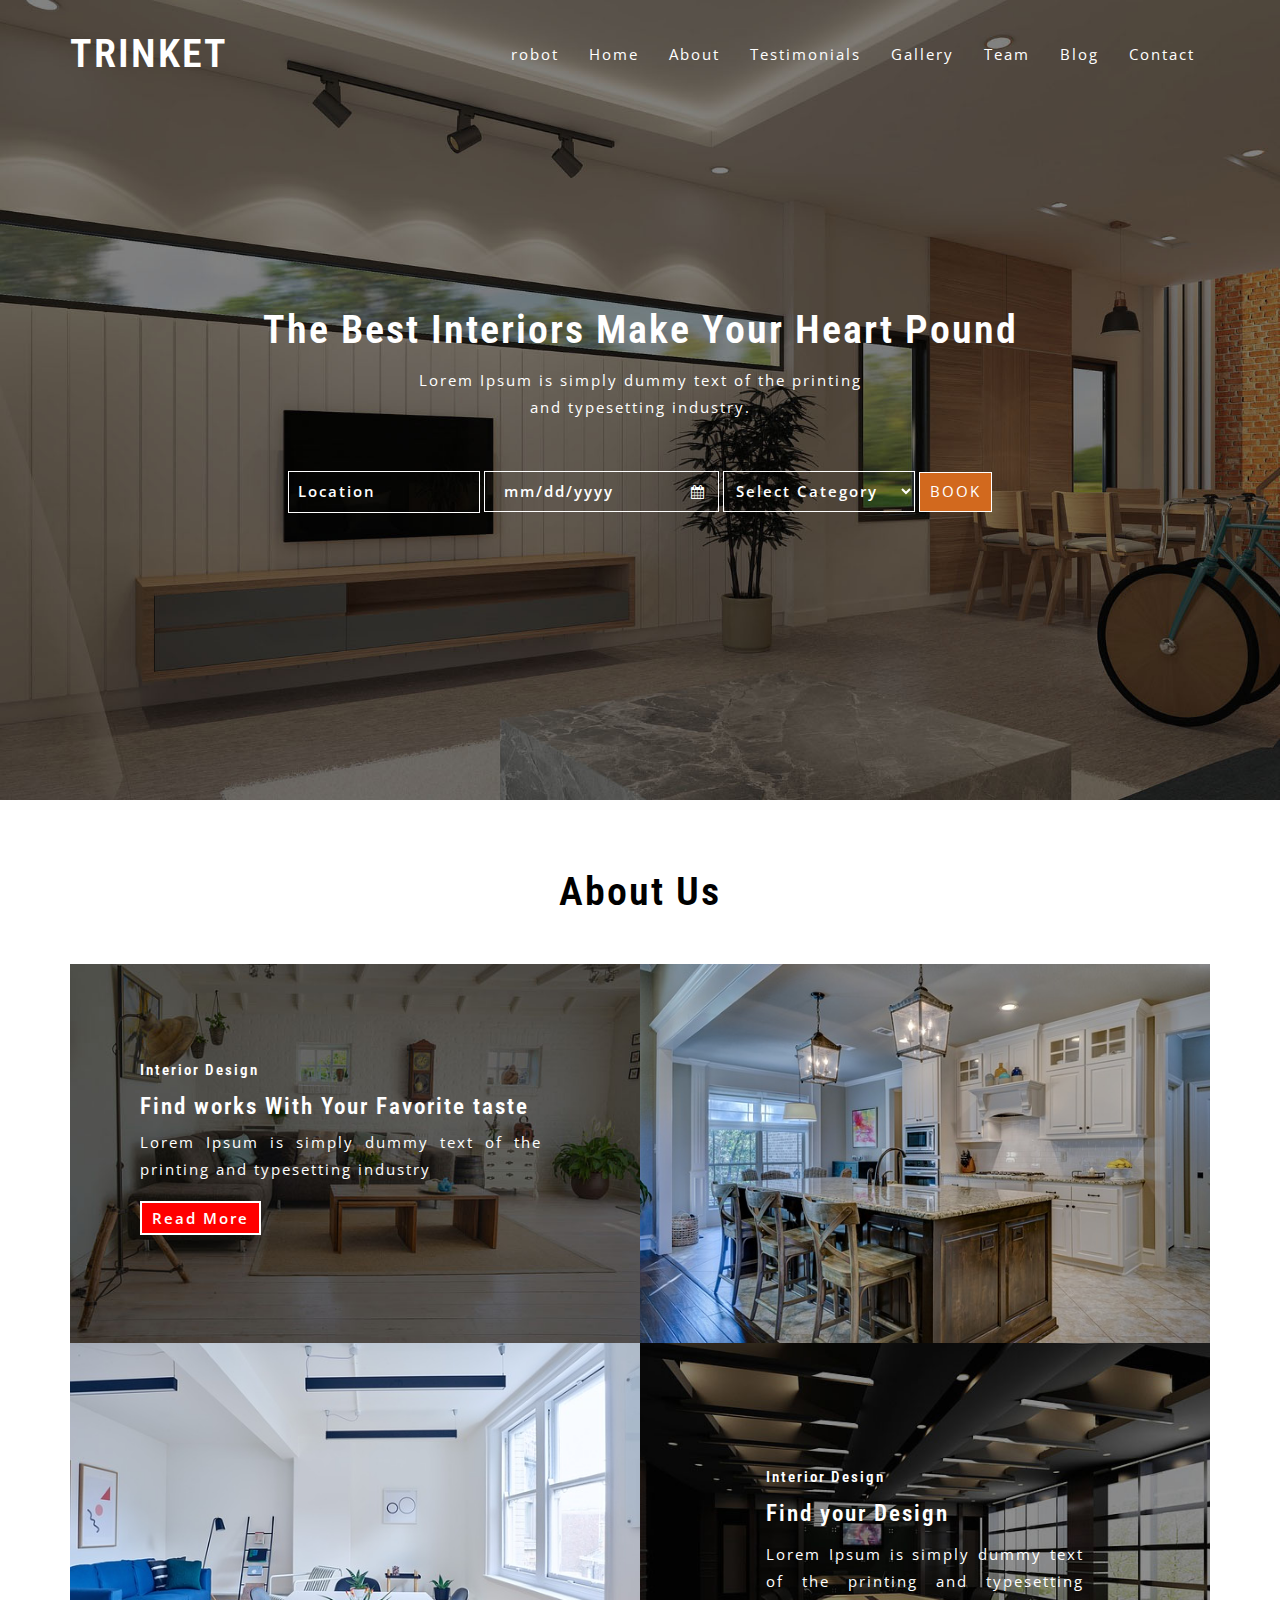
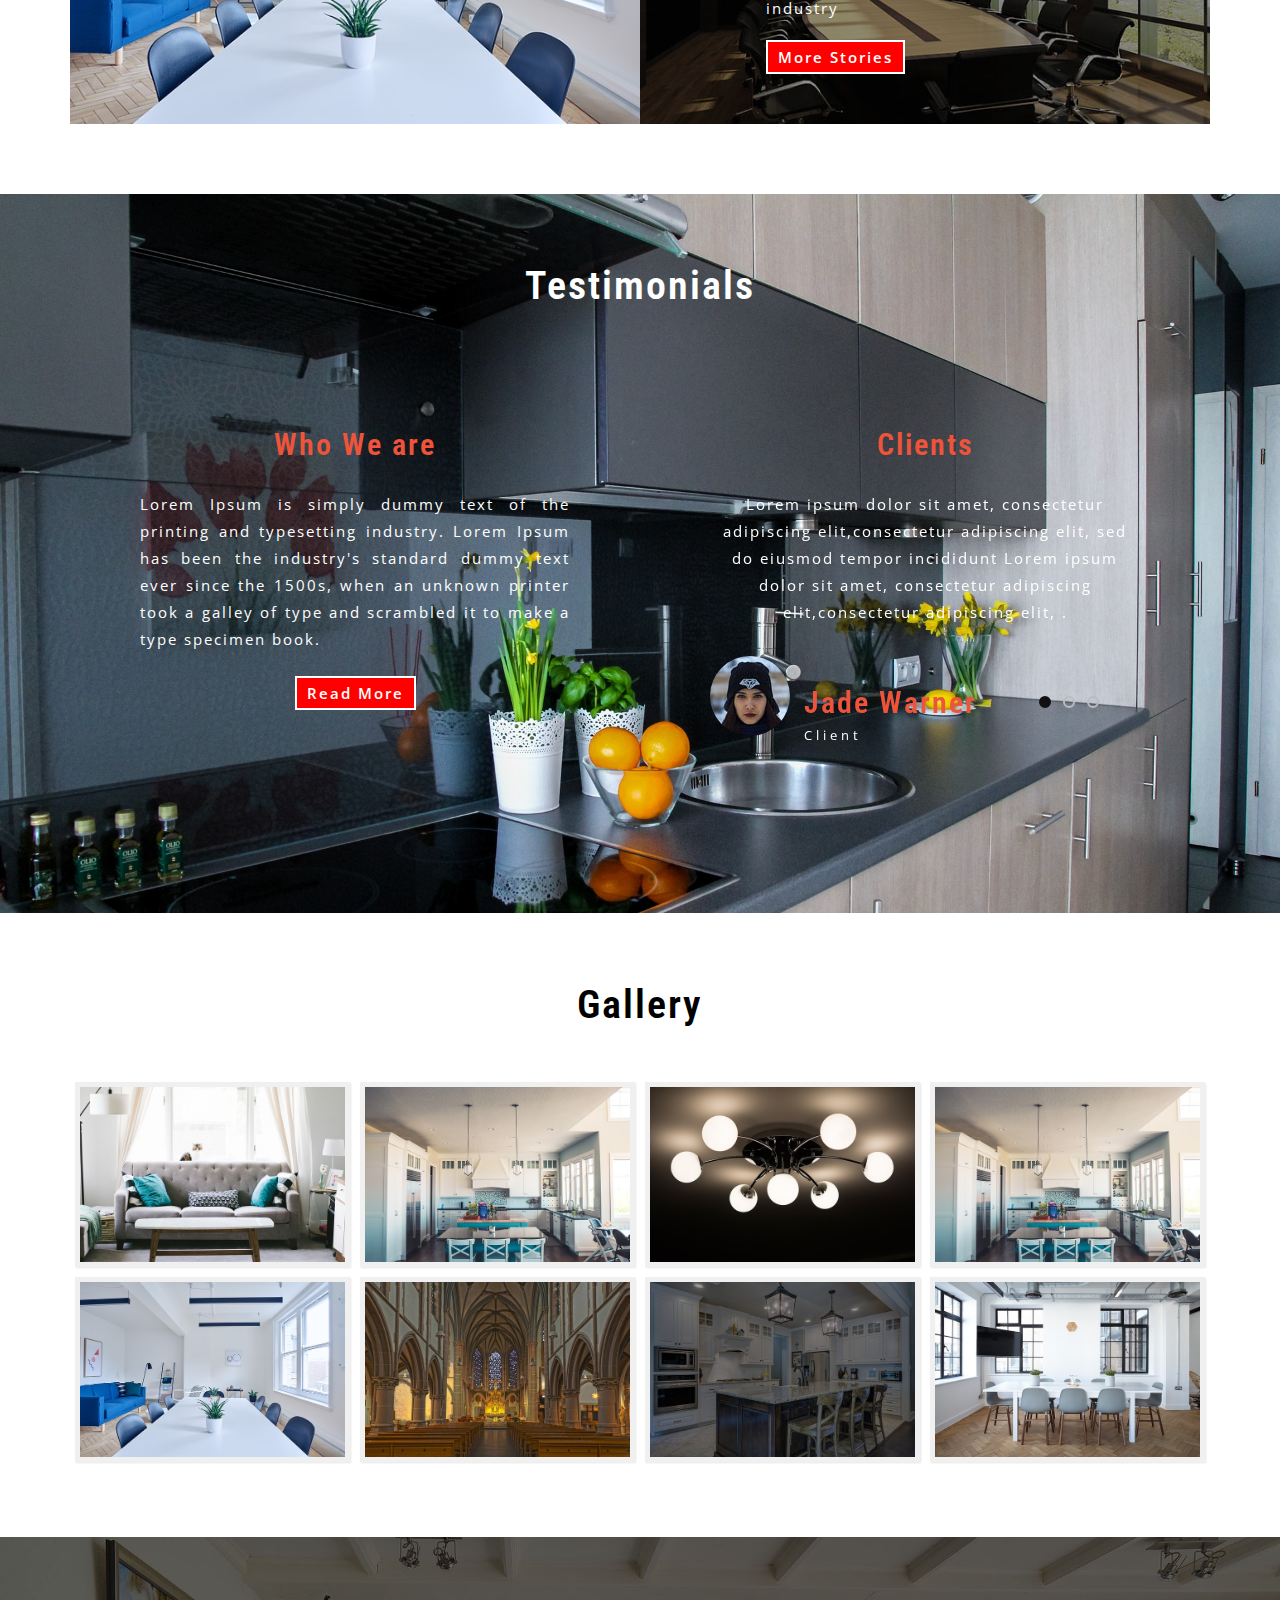
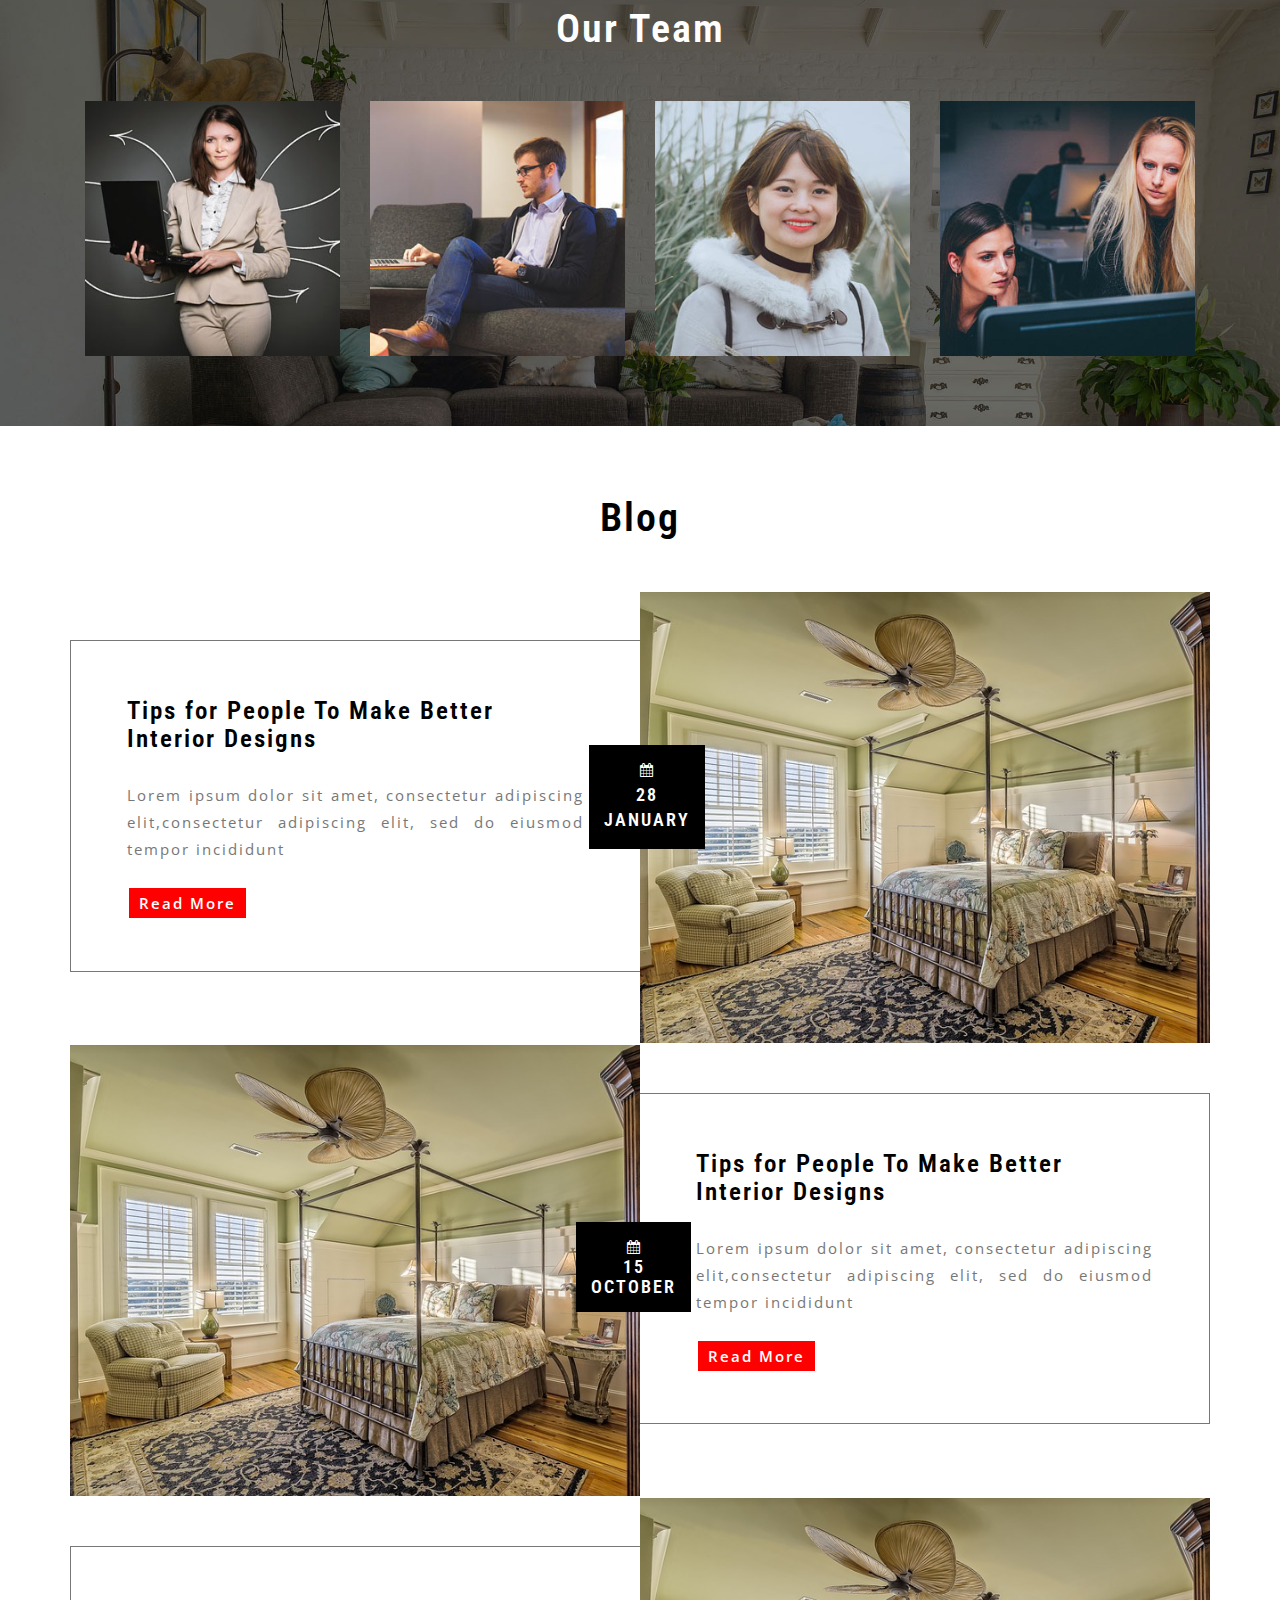
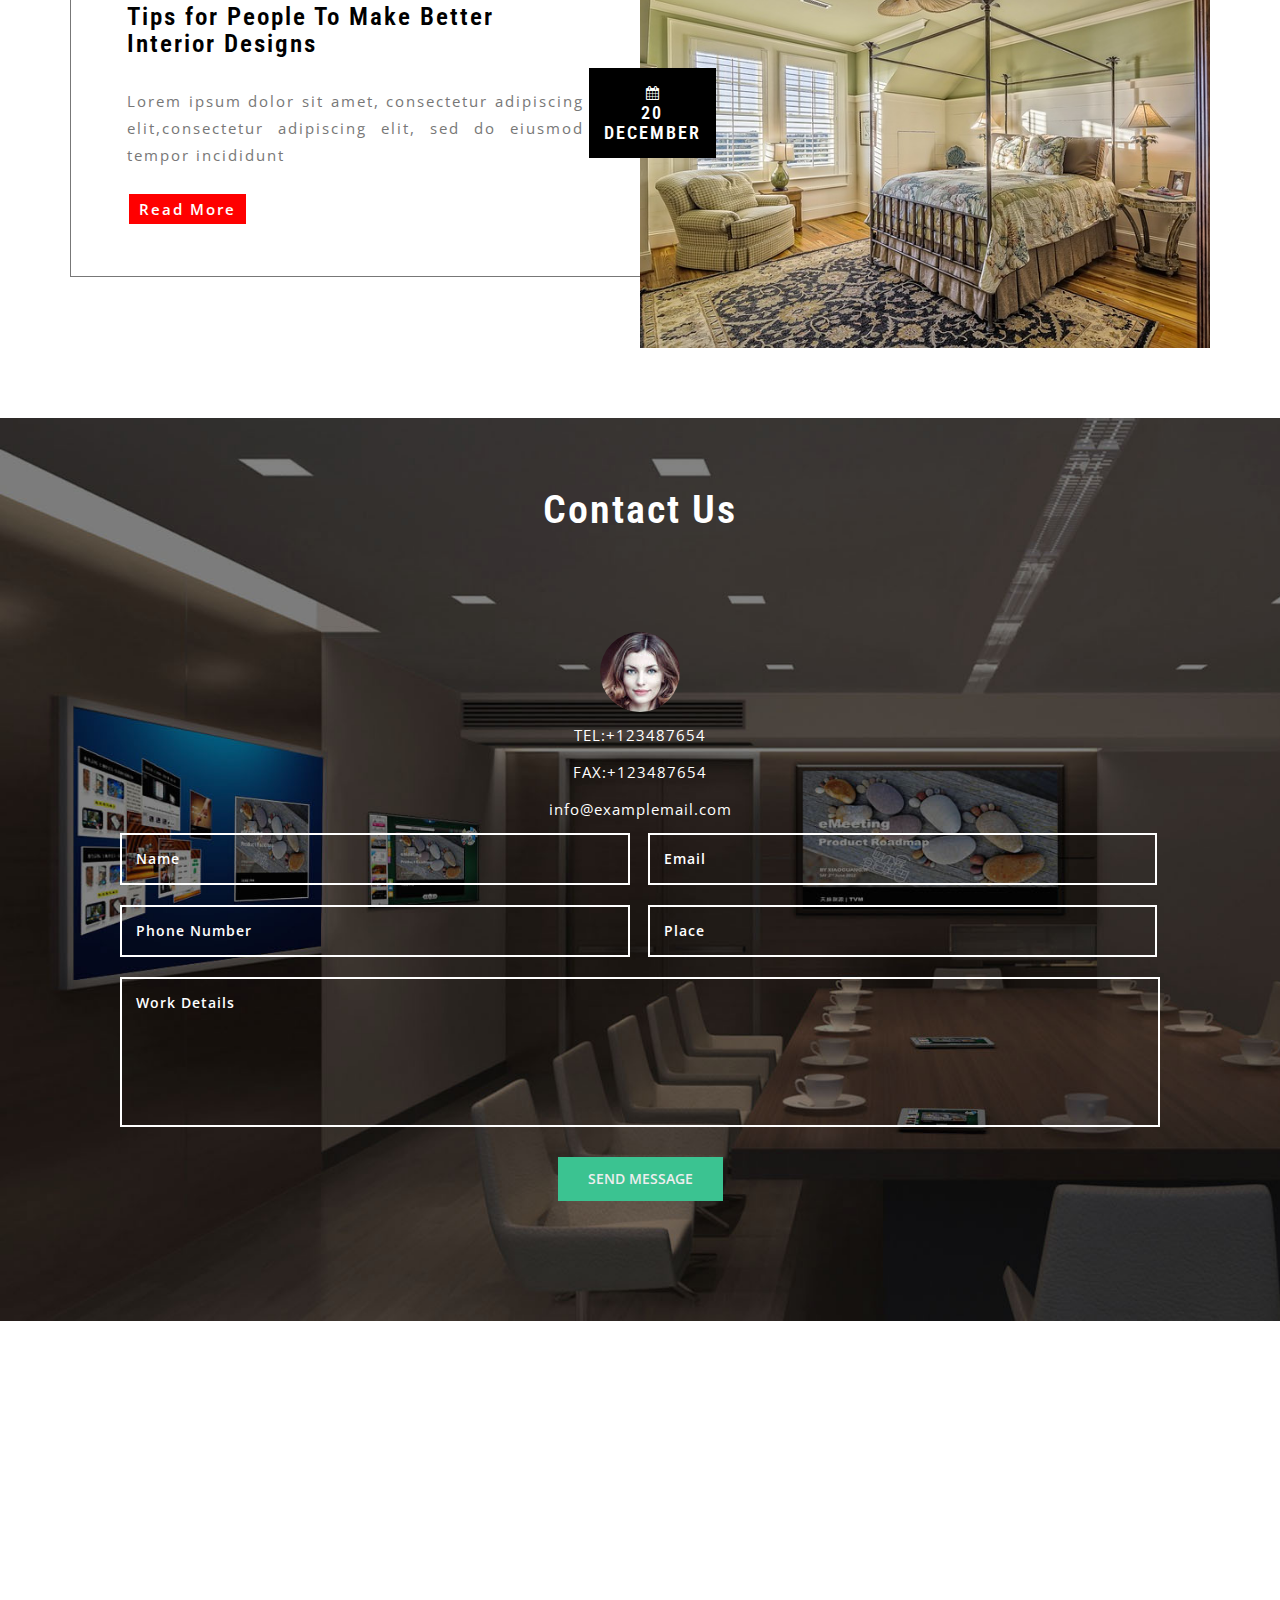
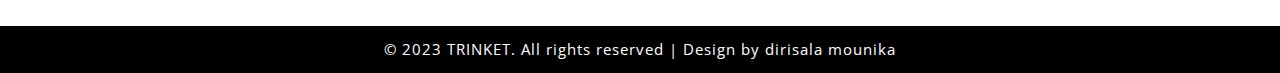
==== commit 83d95810: "Update index.html" ====
--- a/index.html
+++ b/index.html
@@ -35,6 +35,7 @@
     <!-- Collect the nav links, forms, and other content for toggling -->
     <div class="collapse navbar-collapse" id="bs-example-navbar-collapse-1">
       <ul class="nav navbar-nav navbar-right">
+	<li><a href="#healthbot.html">robot</a></li>
         <li><a href="#">Home</a></li>
         <li><a href="#about" class="page-scroll">About</a></li>
 		<li><a href="#testimonials" class="page-scroll" >Testimonials</a></li>
@@ -550,7 +551,7 @@
 <!--/Contact-->
 <div class="copyright">
 		<div class="container">
-			<p>© 2018 TRINKET. All rights reserved | Design by dirisala mounika</p>
+			<p>© 2023 TRINKET. All rights reserved | Design by dirisala mounika</p>
 		</div>
 	</div>
 
@@ -614,4 +615,4 @@
 </script>
 <!-- //gallery-pop-up-script -->
 </body>
-</html>+</html>
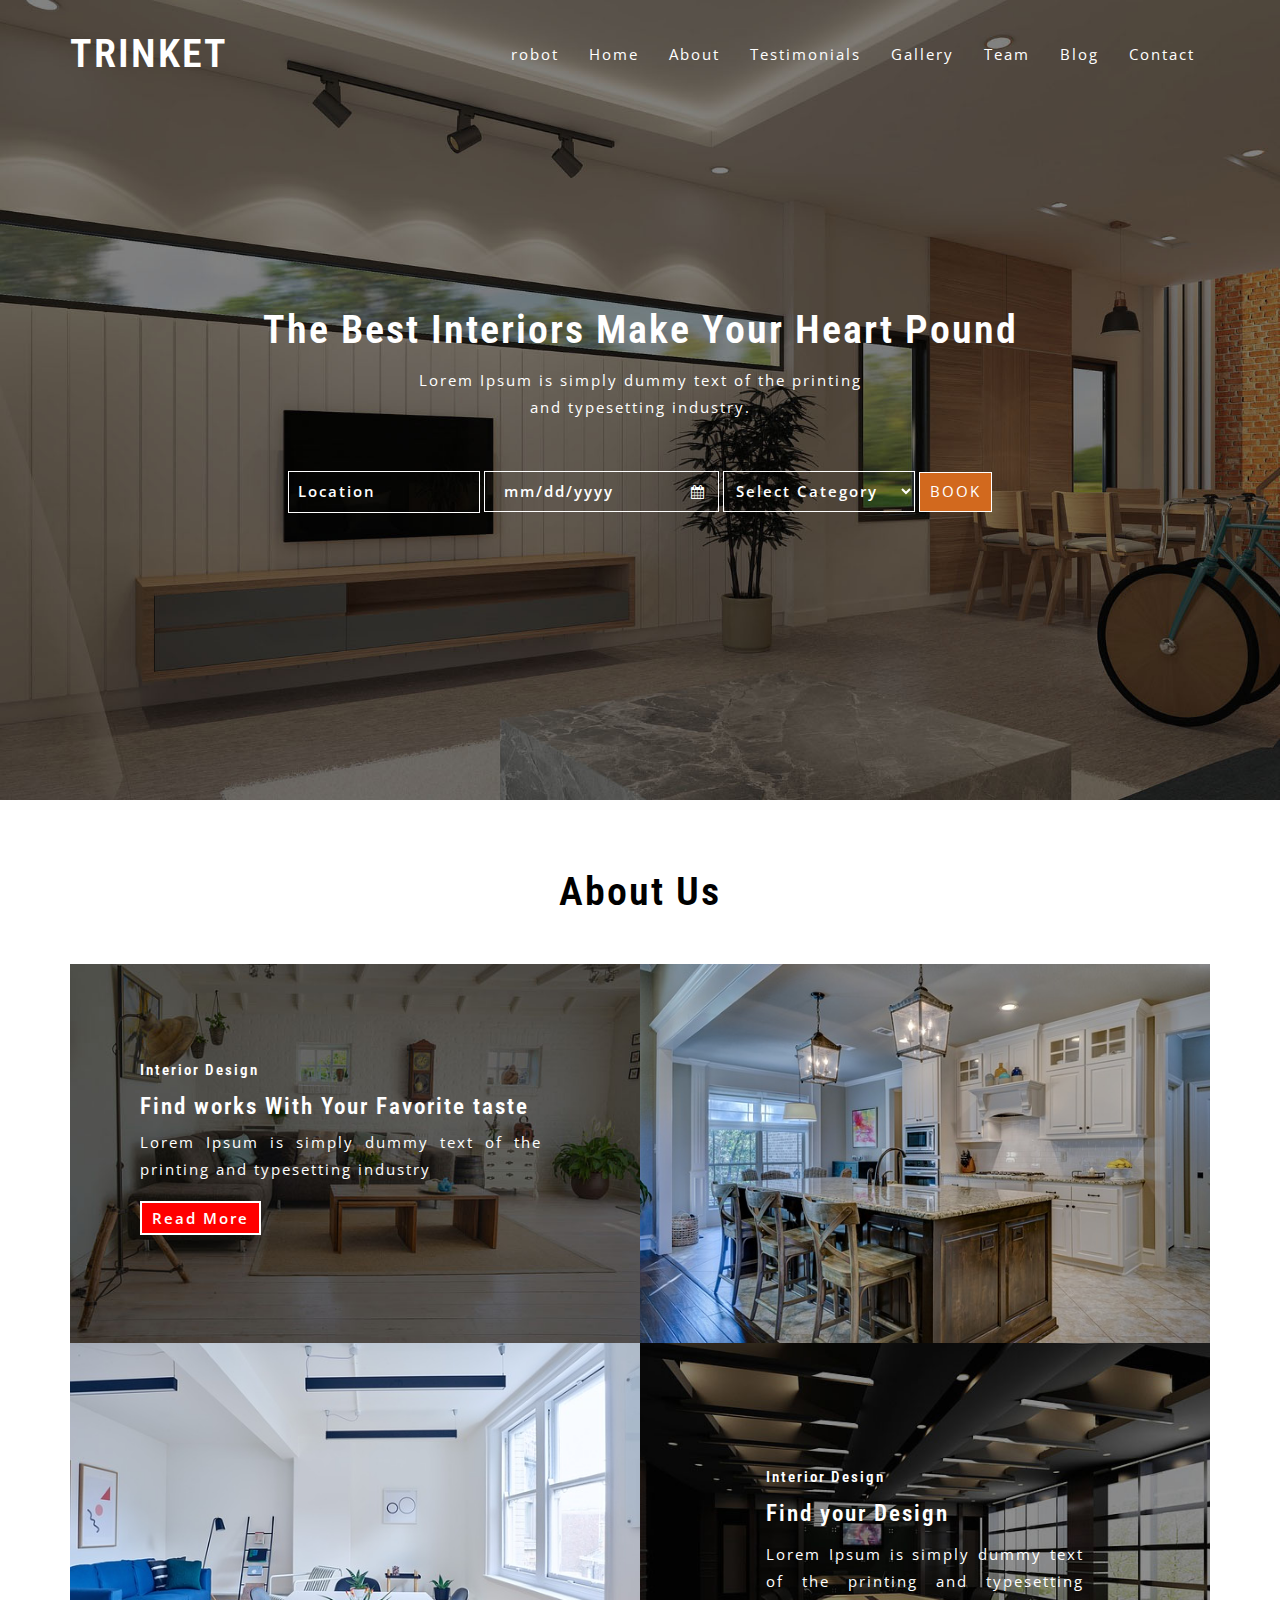
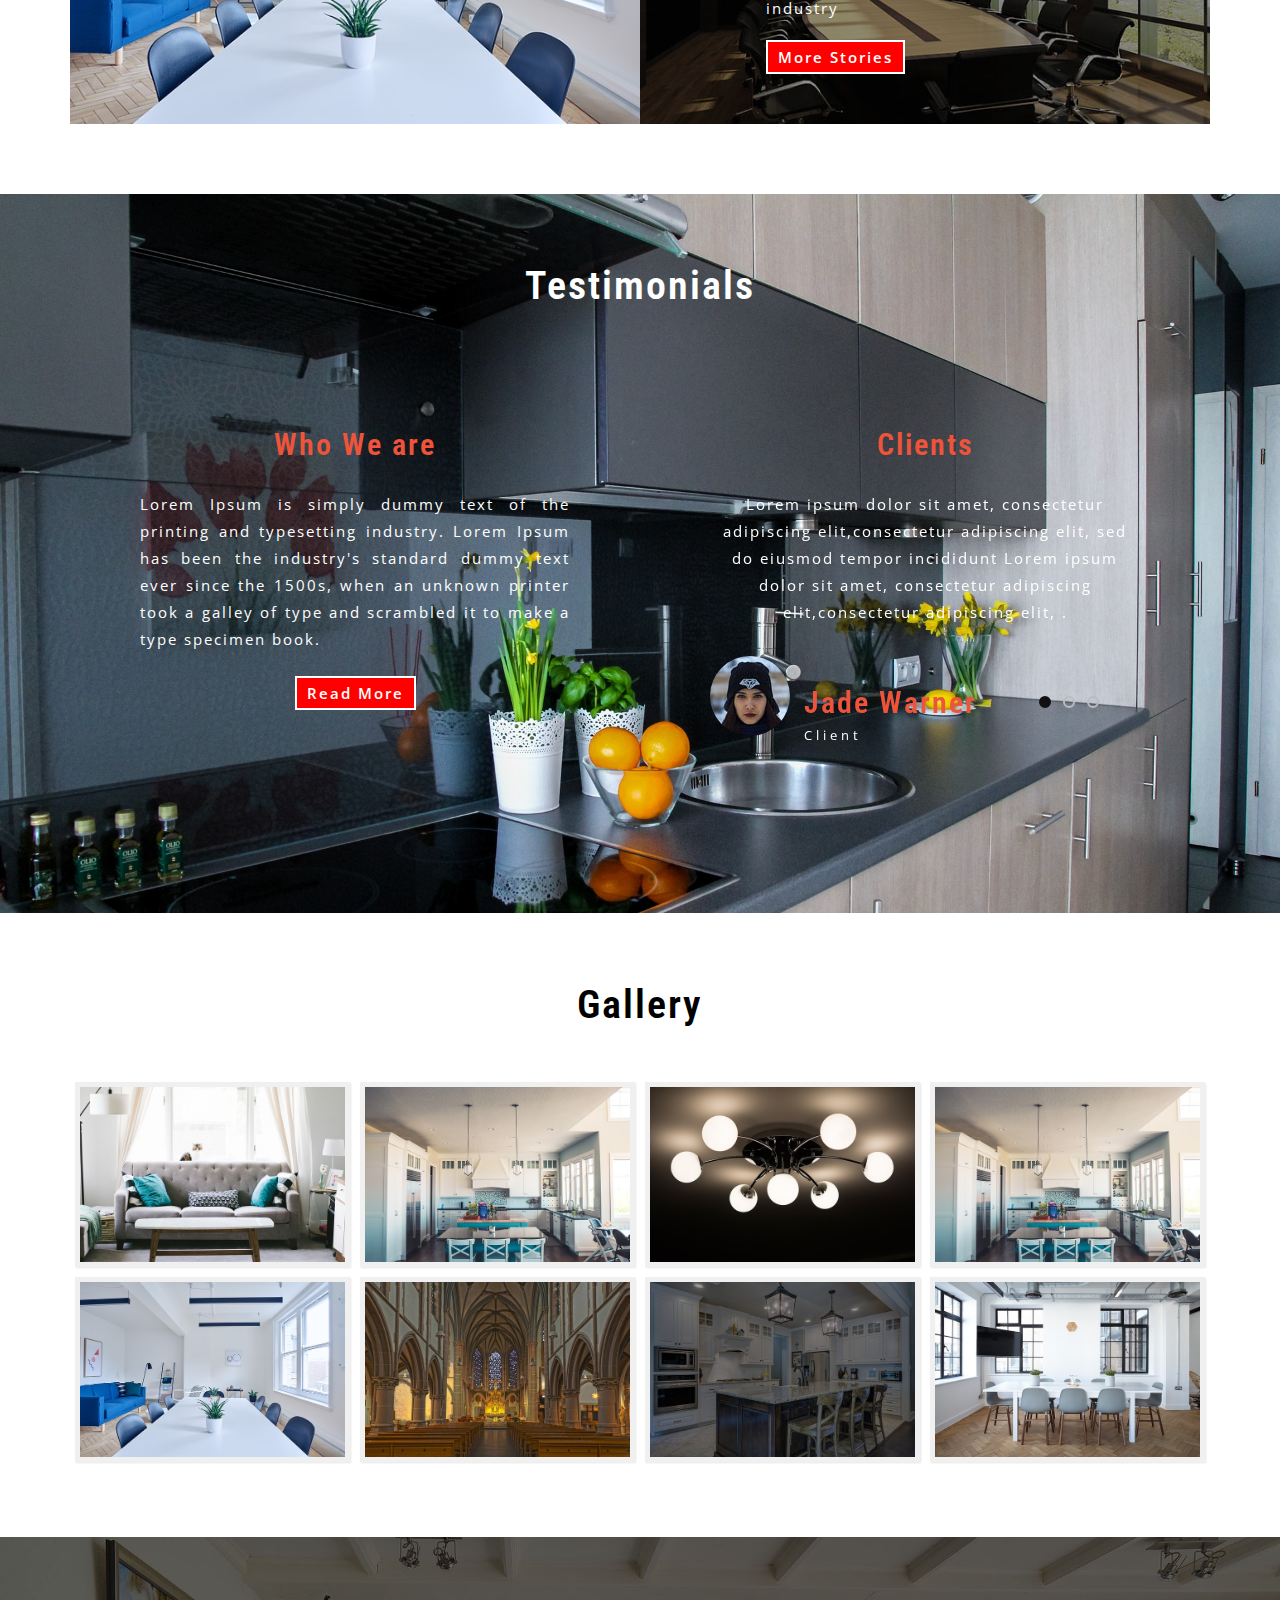
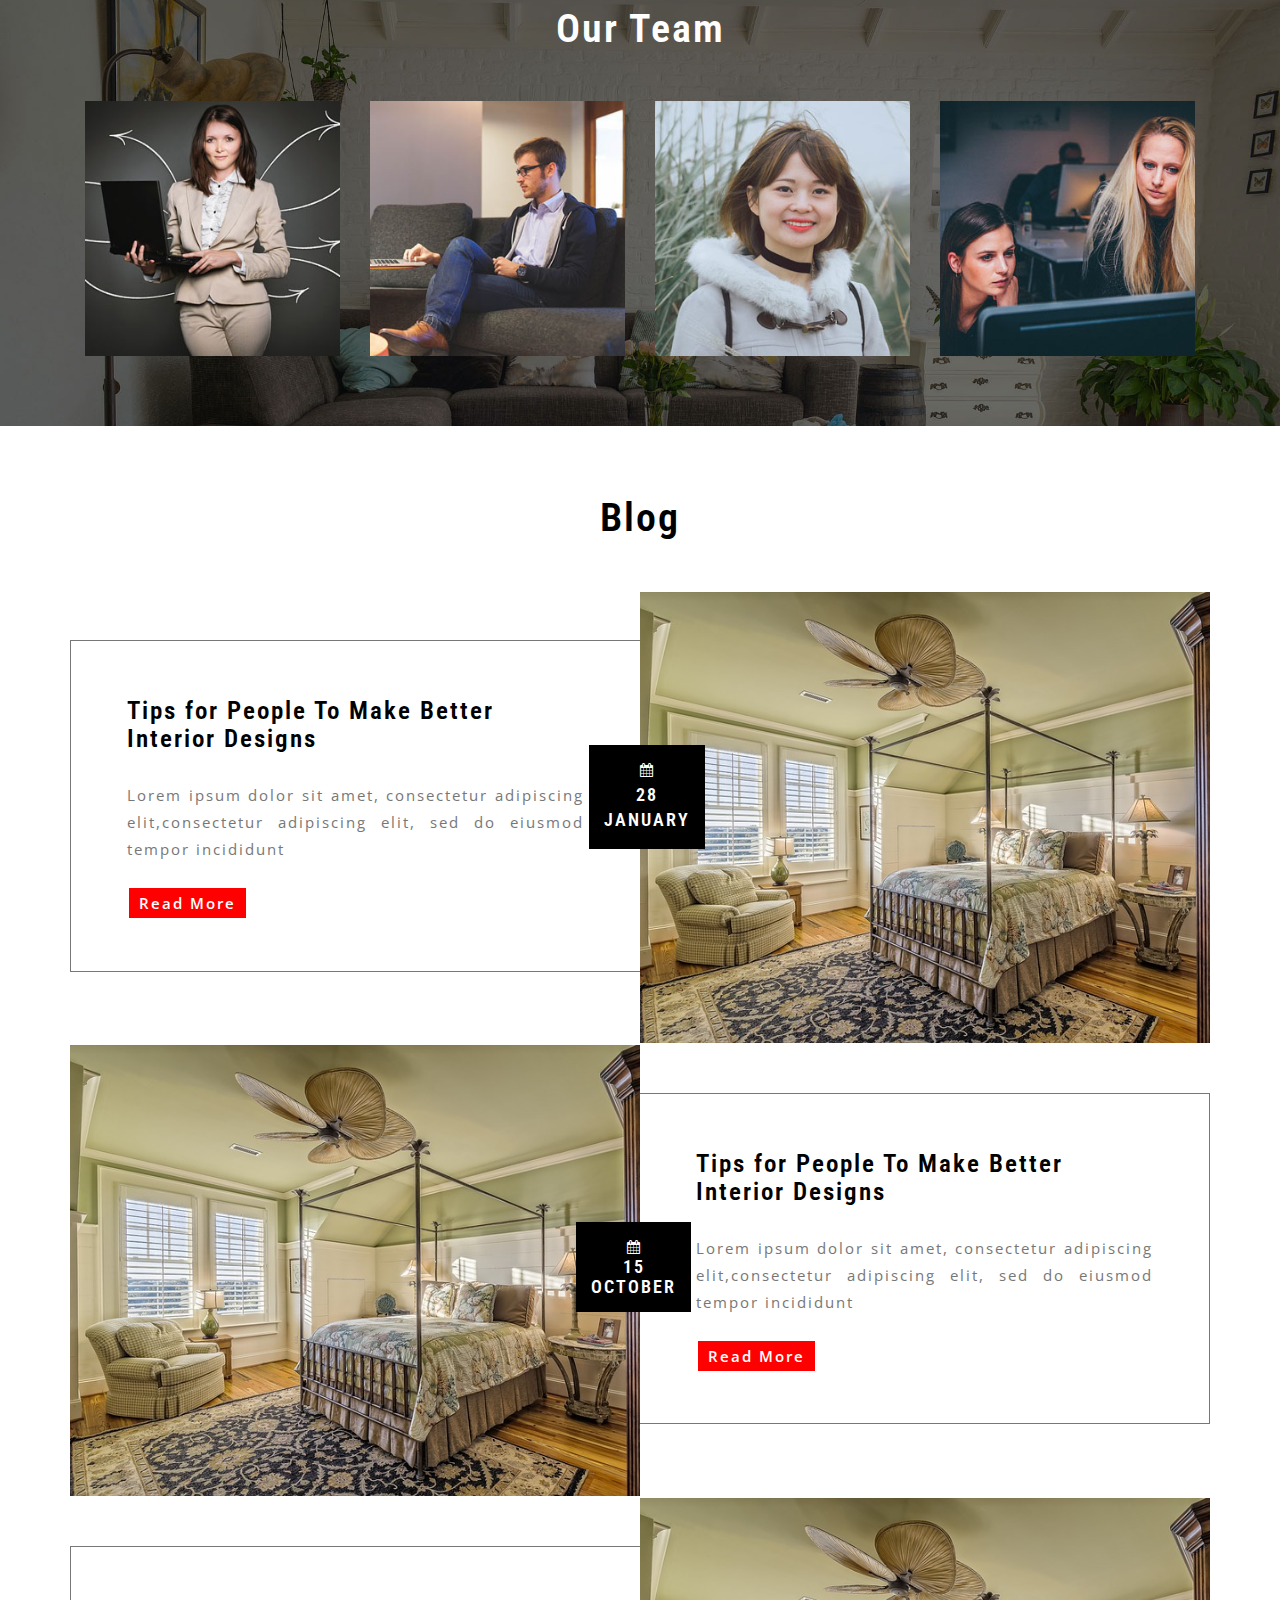
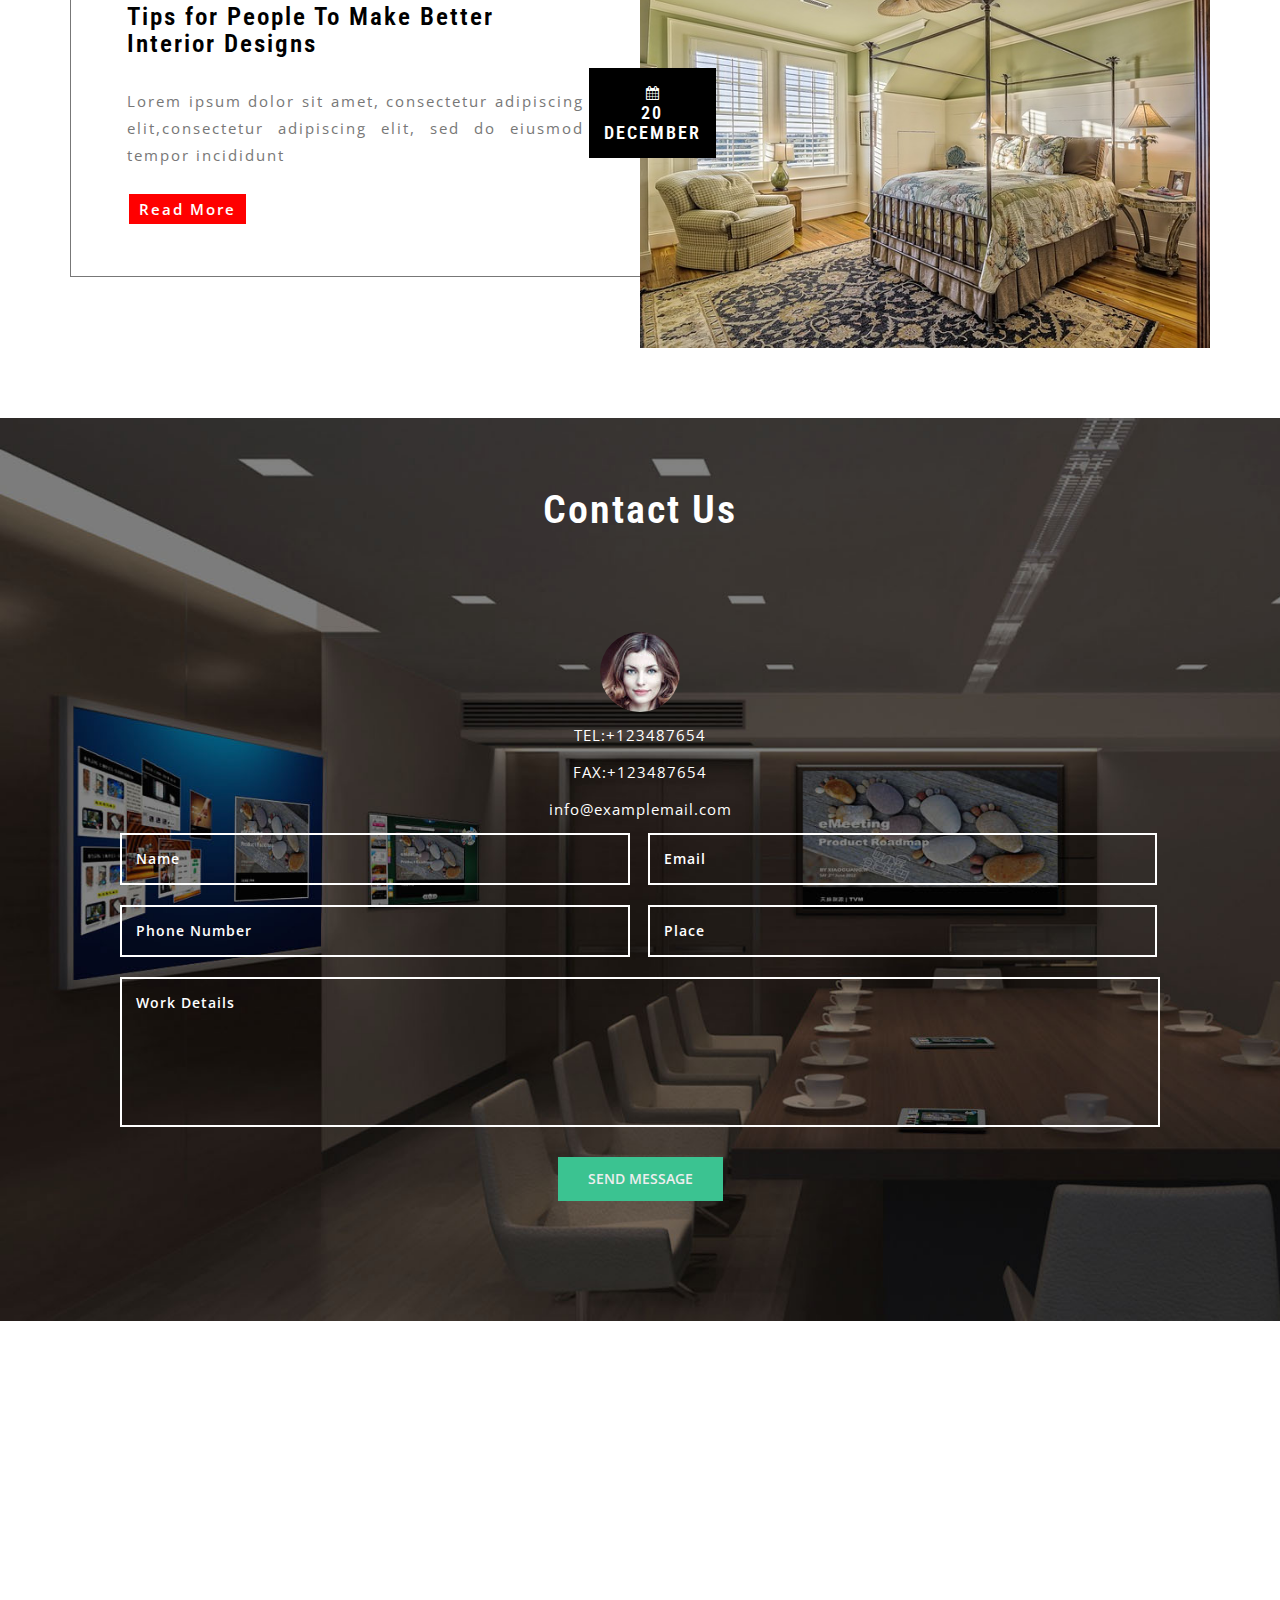
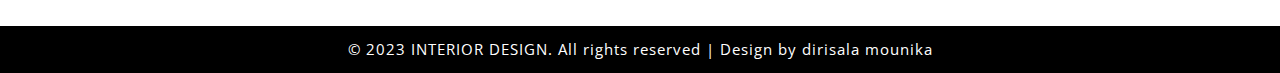
==== commit 0eb9d4bc: "Update index.html" ====
--- a/index.html
+++ b/index.html
@@ -2,7 +2,7 @@
 <!DOCTYPE html>
 <html>
 <head>
-<title>Trinket an Interior Category Bootstrap Responsive Website Template | Home :: w3layouts</title>
+<title>Interior design website</title>
 <meta name="viewport" content="width=device-width, initial-scale=1">
 <meta charset="utf-8">
 <meta name="keywords" content="Trinket a Responsive web template, Bootstrap Web Templates, Flat Web Templates, Android Compatible web template, 
@@ -35,7 +35,7 @@
     <!-- Collect the nav links, forms, and other content for toggling -->
     <div class="collapse navbar-collapse" id="bs-example-navbar-collapse-1">
       <ul class="nav navbar-nav navbar-right">
-	<li><a href="#healthbot.html">robot</a></li>
+	<li><a href="healthbot.html">robot</a></li>
         <li><a href="#">Home</a></li>
         <li><a href="#about" class="page-scroll">About</a></li>
 		<li><a href="#testimonials" class="page-scroll" >Testimonials</a></li>
@@ -551,7 +551,7 @@
 <!--/Contact-->
 <div class="copyright">
 		<div class="container">
-			<p>© 2023 TRINKET. All rights reserved | Design by dirisala mounika</p>
+			<p>© 2023 INTERIOR DESIGN. All rights reserved | Design by dirisala mounika</p>
 		</div>
 	</div>
 
